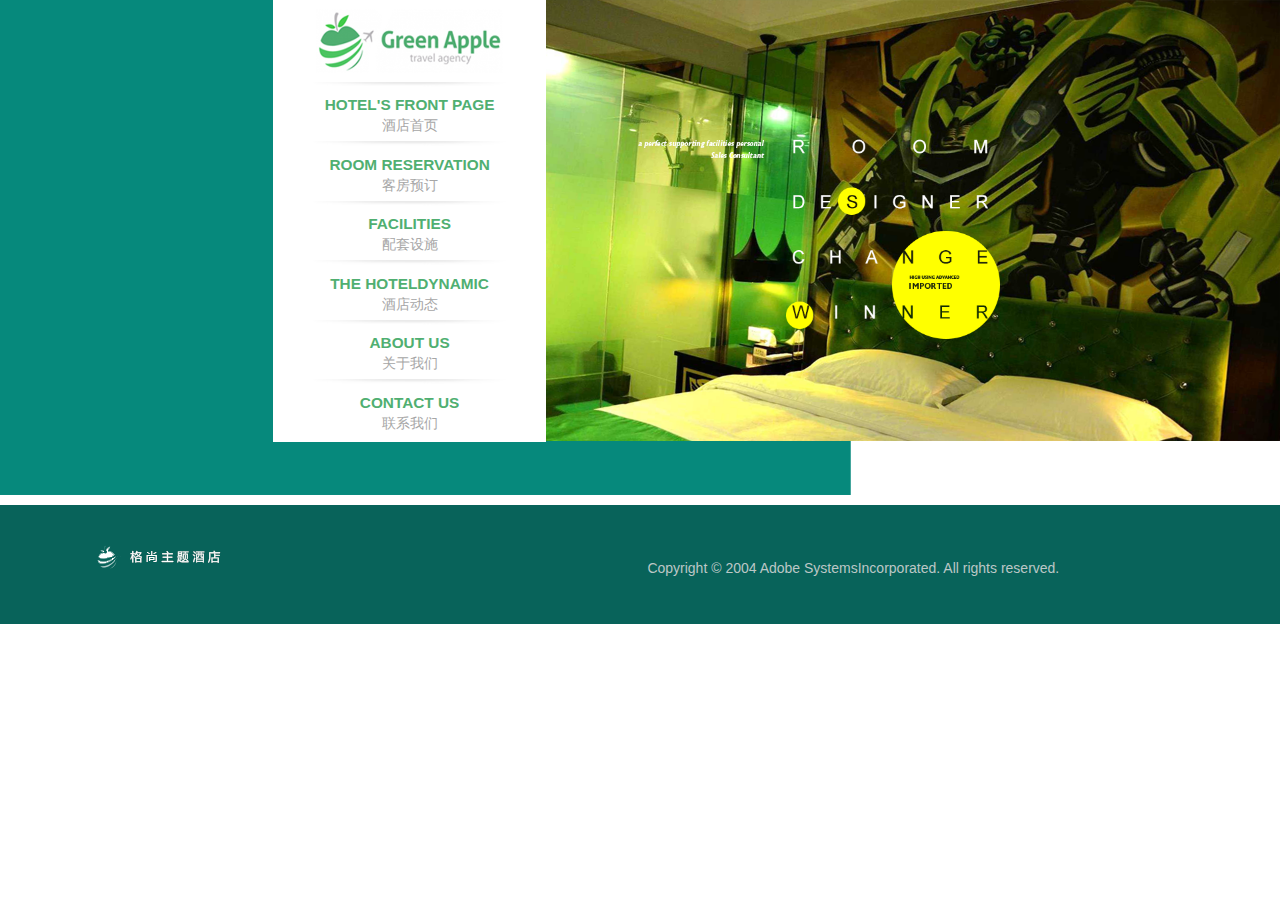
==== index.html @ ffd0a260 "'头部，尾部'" ====
<!DOCTYPE html>
<html>
	<head>
		<meta charset="utf-8" />
		<meta http-equiv="X-UA-Compatible" content="IE=edge">
    	<meta name="viewport" content="width=device-width, initial-scale=1">
		<title></title>
		<script src="js/jquery.js"></script>
		<script src="js/bootstrap.min.js"></script>
		<script src="js/common.js"></script>
		<link rel="stylesheet" href="css/bootstrap.css" />
		<link rel="stylesheet" href="css/common.css" />
	</head>
	<body>
		<header>
			<p class="hidden-xs">
				<img class="img-responsive center-block" src="img/head.png" alt="" />	
				<div class="hidden-xs q-headFont">
					<p>
						<img class="col-sm-6 img-responsive center-block"  src="img/q-head.png" alt="" />
					</p>
					
					<div>
						<p>
							<a class="col-xs-12" href="javascript:;">
								<span>HOTEL'S FRONT PAGE</span>
								酒店首页
							</a>
						</p>
						<p>
							<a class="col-xs-12" href="javascript:;">
								<span>ROOM RESERVATION</span>
								客房预订
							</a>
						</p>
						<p>
							<a class="col-xs-12" href="javascript:;">
								<span>FACILITIES</span>
								配套设施
							</a>
						</p>
						<p>
							<a class="col-xs-12" href="javascript:;">
								<span>THE HOTELDYNAMIC</span>
								酒店动态
							</a>
						</p>
						<p>
							<a class="col-xs-12" href="javascript:;">
								<span>ABOUT US</span>
								关于我们
							</a>
						</p>
						<p>
							<a class="col-xs-12" href="javascript:;">
								<span>CONTACT US</span>
								联系我们
							</a>
						</p>
					</div>
				</div>
			</p>
			<div class="container q-head">
				<div class="row">
					<p class="col-xs-12 visible-xs">
						<img class="col-xs-push-3 col-xs-6 img-responsive center-block" src="img/q-head.png" alt="" />
					</p>
				</div>
			</div>
			<div class="container q-header visible-xs">
				<div class="row">
					<div class="col-xs-push-1 col-xs-10 q-hFont">
						<p>
							<a class="col-xs-6" href="javascript:;">
								<span>hotel's front page</span>
								酒店首页
							</a>
							<a class="col-xs-6" href="javascript:;">
								<span>The hotel dynamic</span>
								酒店动态
							</a>
						</p>
						<p>
							<a class="col-xs-6" href="javascript:;">
								<span>Room reservation</span>
								客房预订
							</a>
							<a class="col-xs-6" href="javascript:;">
								<span>About us</span>
								关于我们
							</a>
						</p>
						<p>
							<a class="col-xs-6" href="javascript:;">
								<span>hotel's front page</span>
								酒店首页
							</a>
							<a class="col-xs-6" href="javascript:;">
								<span>hotel's front page</span>
								酒店首页
							</a>
						</p>
					</div>
				</div>
			</div>
		</header>
		<footer>
			<div class="col-sm-3 q-head">
				<img class="img-responsive center-block" src="img/foot-01.png" alt="" />
			</div>
			<p class="col-xs-10 col-xs-push-1 col-sm-8">
				Copyright © 2004 Adobe SystemsIncorporated.<br class="visible-xs"> All rights reserved.
			</p>
		</footer>
	</body>
</html>
---- css/common.css ----
* {
  padding: 0;
  margin: 0;
  list-style: none;
}

.q-head {
  height: auto;
}

.q-head p {
  margin: 0;
  height: auto;
}

.q-header {
  height: 10.9rem;
  background: url(../img/q-header.png) no-repeat;
  background-size: 100%;
  overflow: hidden;
}

.q-header .q-hFont {
  height: 4.54rem;
  background: url(../img/q-nav.png) no-repeat;
  background-size: 100%;
}

.q-header .q-hFont p {
  height: 1.51rem;
  margin: 0;
  overflow: hidden;
}

.q-header .q-hFont p a {
  display: flex;
  flex-wrap: wrap;
  height: 100%;
  color: #a6a6a6;
  font-weight: 500;
  font-size: 0.13rem;
  align-content: center;
  justify-content: center;
}

.q-header .q-hFont p a span {
  display: block;
  width: 100%;
  color: #50af71;
  text-align: center;
  font-weight: bolder;
  font-size: 0.18rem;
}

footer {
  width: 100%;
  height: 1.3rem;
  background: #08635a;
  overflow: hidden;
  padding-top: .2rem;
}

footer p {
  height: .34rem;
  line-height: .34rem;
  text-align: center;
  color: #bcc7c6;
}

@media screen and (min-width: 768px) {
  footer {
    height: 0.7rem;
    line-height: 0.7rem;
  }
}

.q-headFont {
  position: absolute;
  top: 0;
  left: 1.6rem;
  width: 1.6rem;
  height: 2.59rem;
  background: #fff;
}

.q-headFont > p {
  margin: 0;
  height: .48rem;
  display: flex;
  justify-content: center;
  align-items: center;
}

.q-headFont > p img {
  width: 80%;
  height: .38rem;
}

.q-headFont > div {
  height: 2rem;
  background: url(../img/q-nav.png) no-repeat;
  background-size: 100%;
}

.q-headFont > div p {
  height: .29rem;
  background: url(../img/q-shadow.png) no-repeat;
  background-size: 100%;
  padding-top: .1rem;
}

.q-headFont > div p a {
  display: flex;
  flex-wrap: wrap;
  height: 100%;
  color: #a6a6a6;
  font-weight: 500;
  font-size: 0.08rem;
  align-content: center;
  justify-content: center;
}

.q-headFont > div p a span {
  display: block;
  width: 100%;
  color: #50af71;
  text-align: center;
  font-weight: bolder;
  font-size: 0.09rem;
}
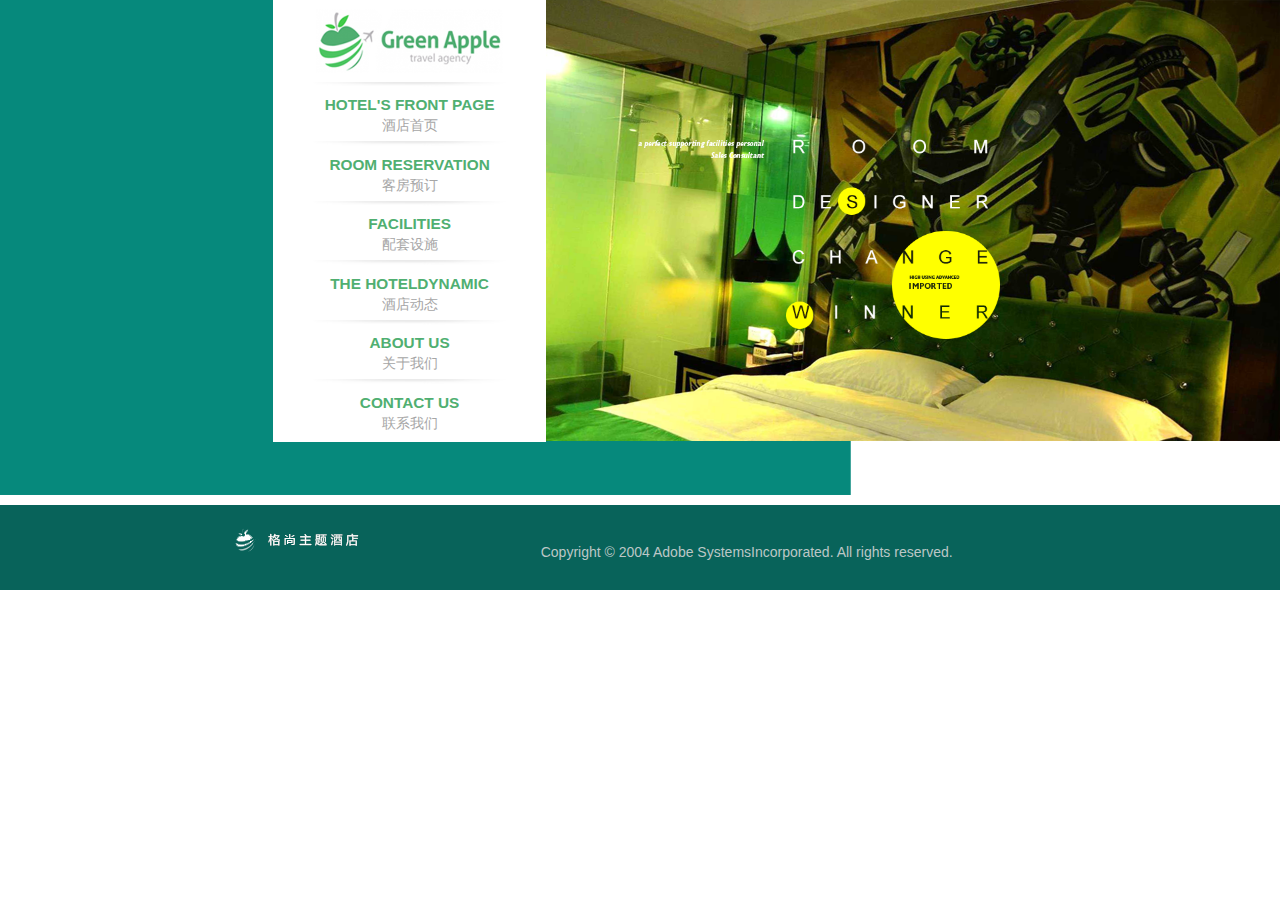
==== commit 06fd958b: "'change'" ====
--- a/index.html
+++ b/index.html
@@ -10,6 +10,7 @@
 		<script src="js/common.js"></script>
 		<link rel="stylesheet" href="css/bootstrap.css" />
 		<link rel="stylesheet" href="css/common.css" />
+		<link rel="stylesheet" href="css/index.css" />
 	</head>
 	<body>
 		<header>
@@ -104,11 +105,12 @@
 				</div>
 			</div>
 		</header>
+		
 		<footer>
-			<div class="col-sm-3 q-head">
-				<img class="img-responsive center-block" src="img/foot-01.png" alt="" />
+			<div class="col-xs-push-4 col-sm-push-2 col-sm-3 q-head">
+				<img class="img-responsive" src="img/foot-01.png" alt="" />
 			</div>
-			<p class="col-xs-10 col-xs-push-1 col-sm-8">
+			<p class="col-xs-12 col-sm-8">
 				Copyright © 2004 Adobe SystemsIncorporated.<br class="visible-xs"> All rights reserved.
 			</p>
 		</footer>
--- a/css/common.css
+++ b/css/common.css
@@ -54,23 +54,22 @@
 
 footer {
   width: 100%;
-  height: 1.3rem;
+  height: auto;
   background: #08635a;
   overflow: hidden;
-  padding-top: .2rem;
+  padding-top: .1rem;
 }
 
 footer p {
-  height: .34rem;
-  line-height: .34rem;
+  height: .5rem;
+  line-height: .36rem;
   text-align: center;
   color: #bcc7c6;
 }
 
 @media screen and (min-width: 768px) {
   footer {
-    height: 0.7rem;
-    line-height: 0.7rem;
+    height: 0.5rem;
   }
 }
 
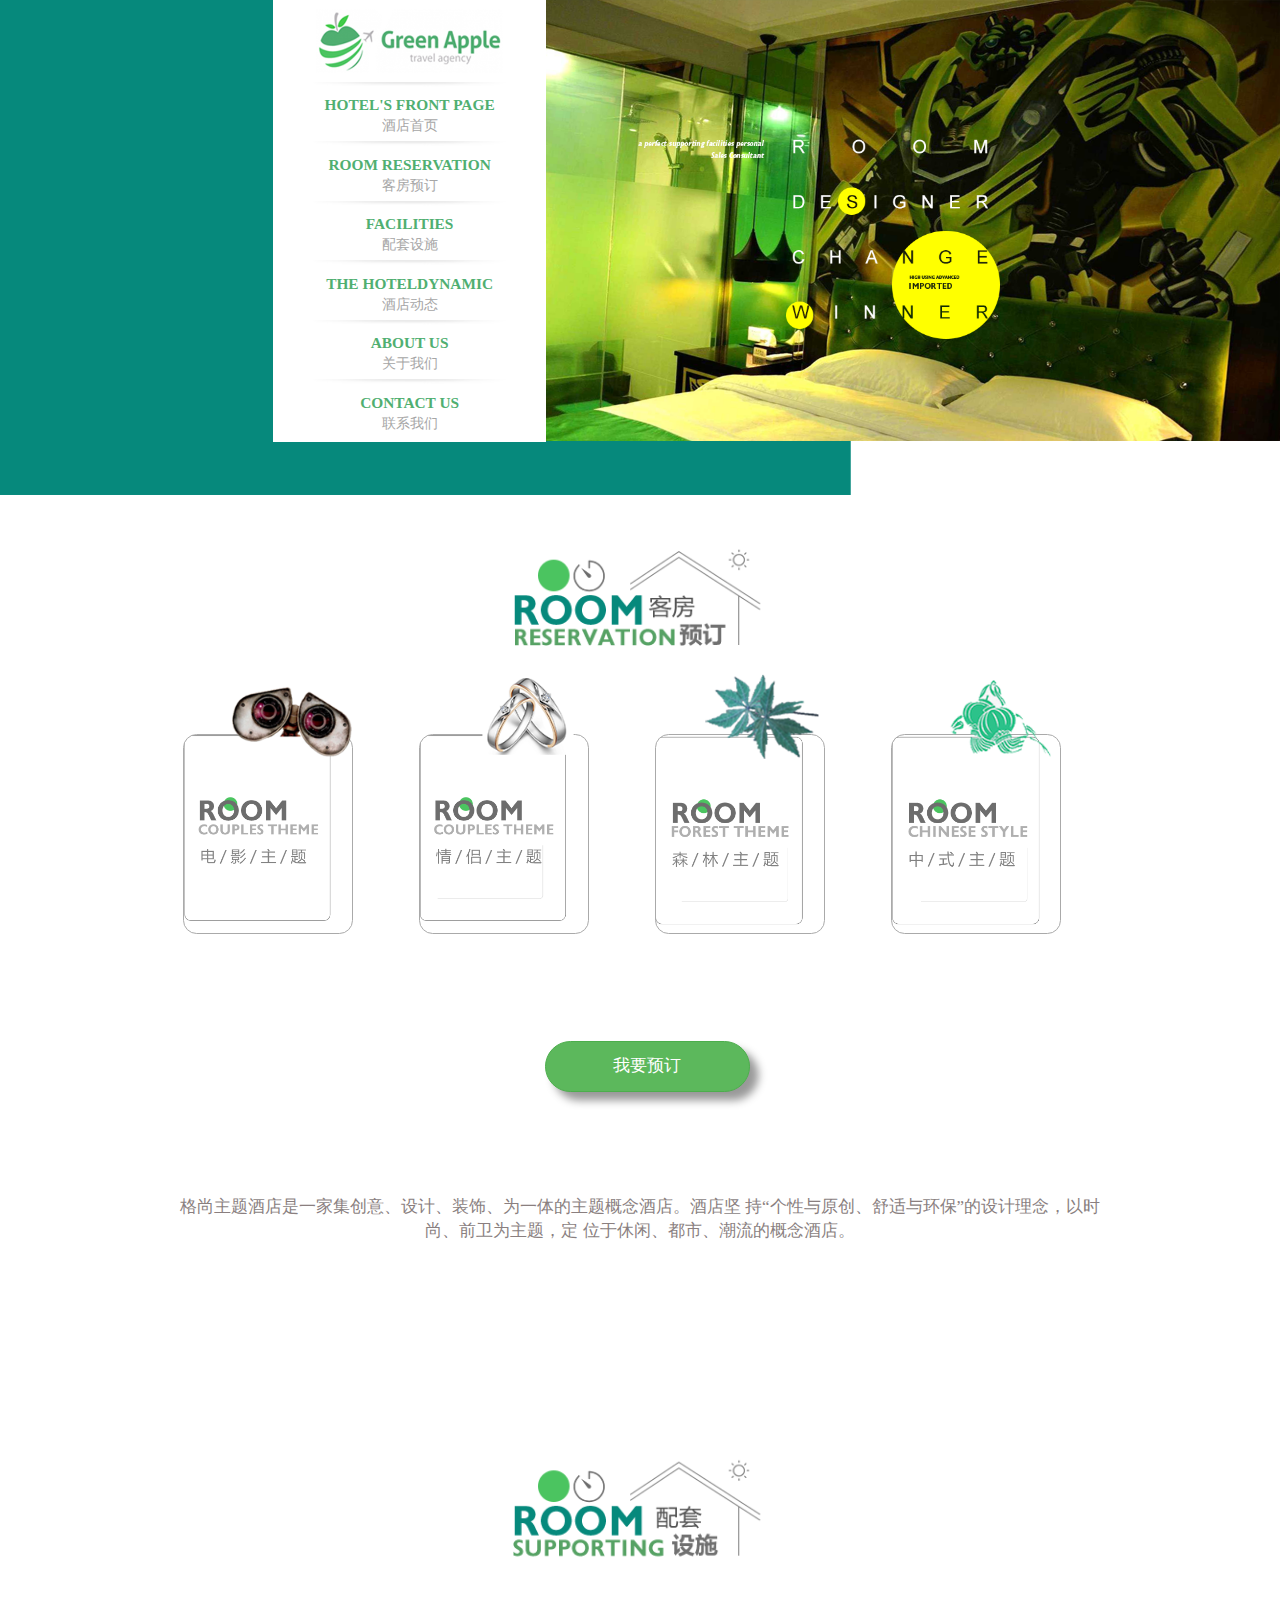
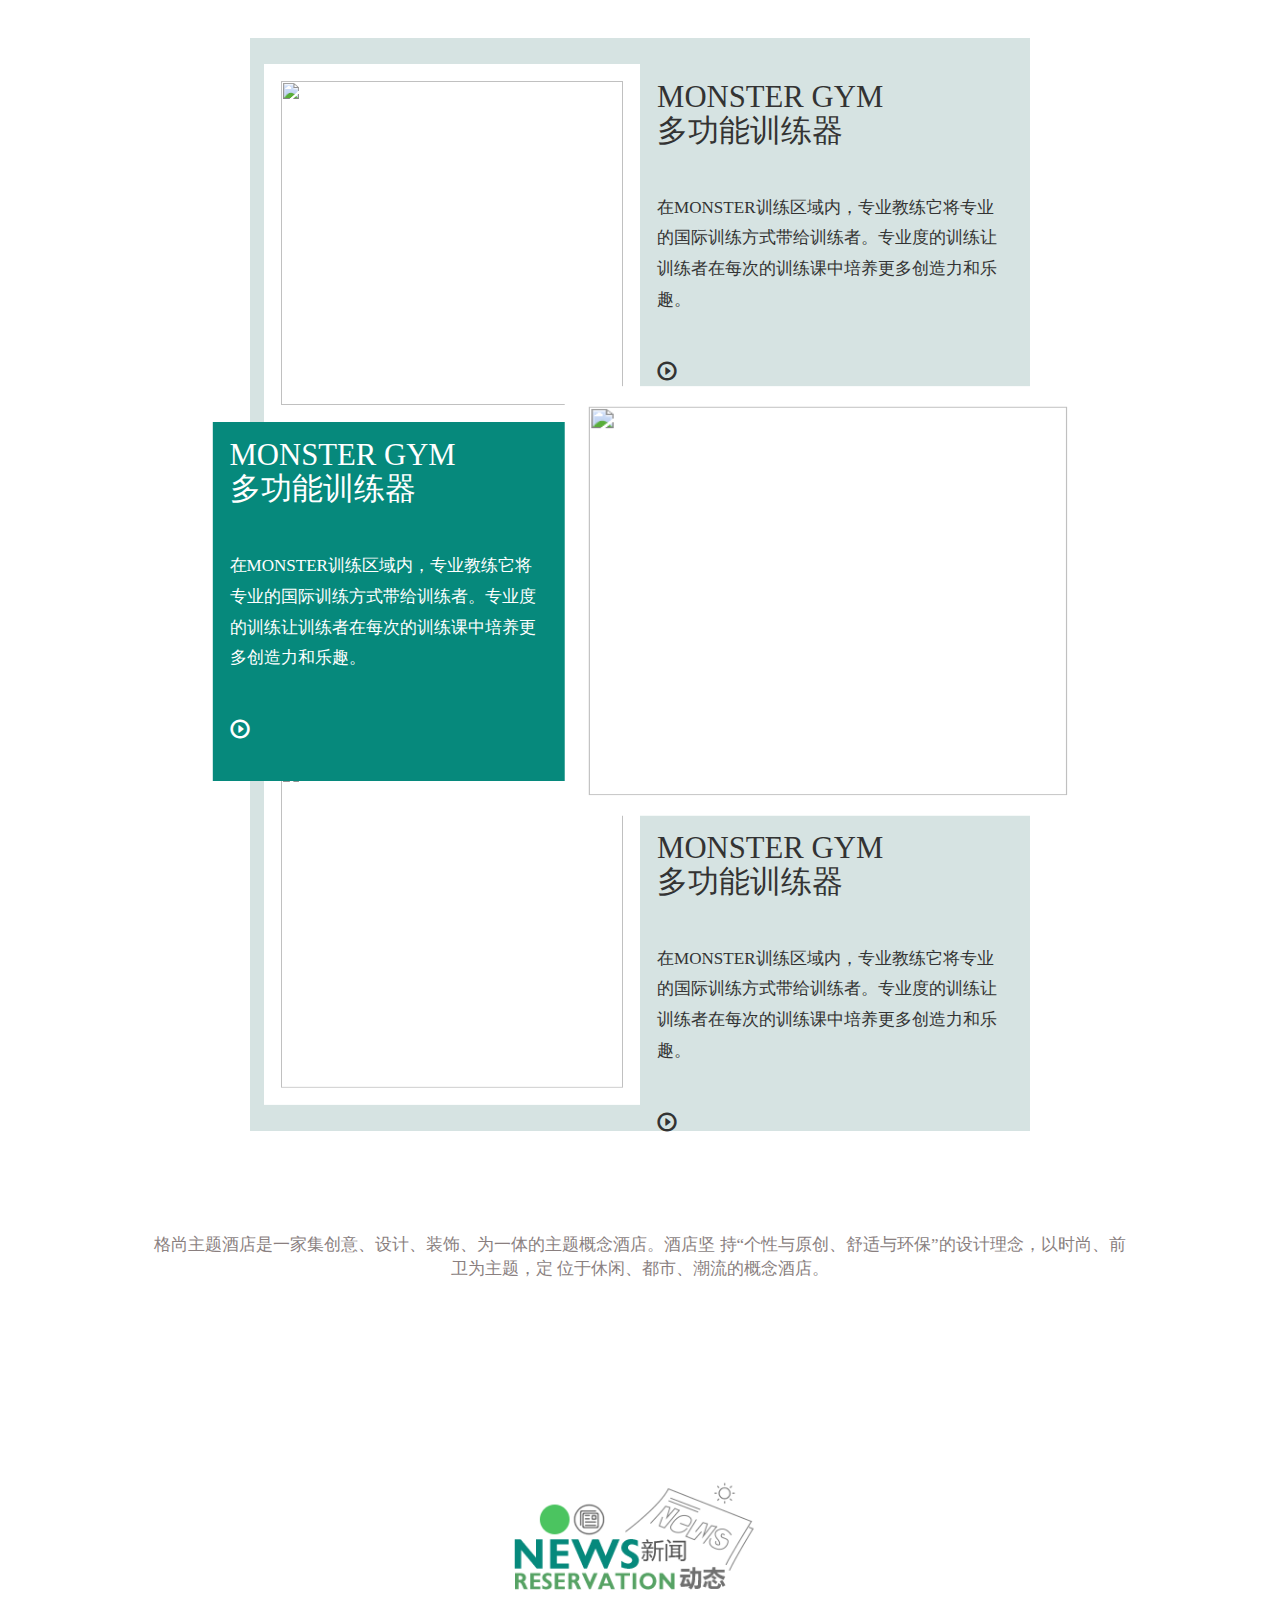
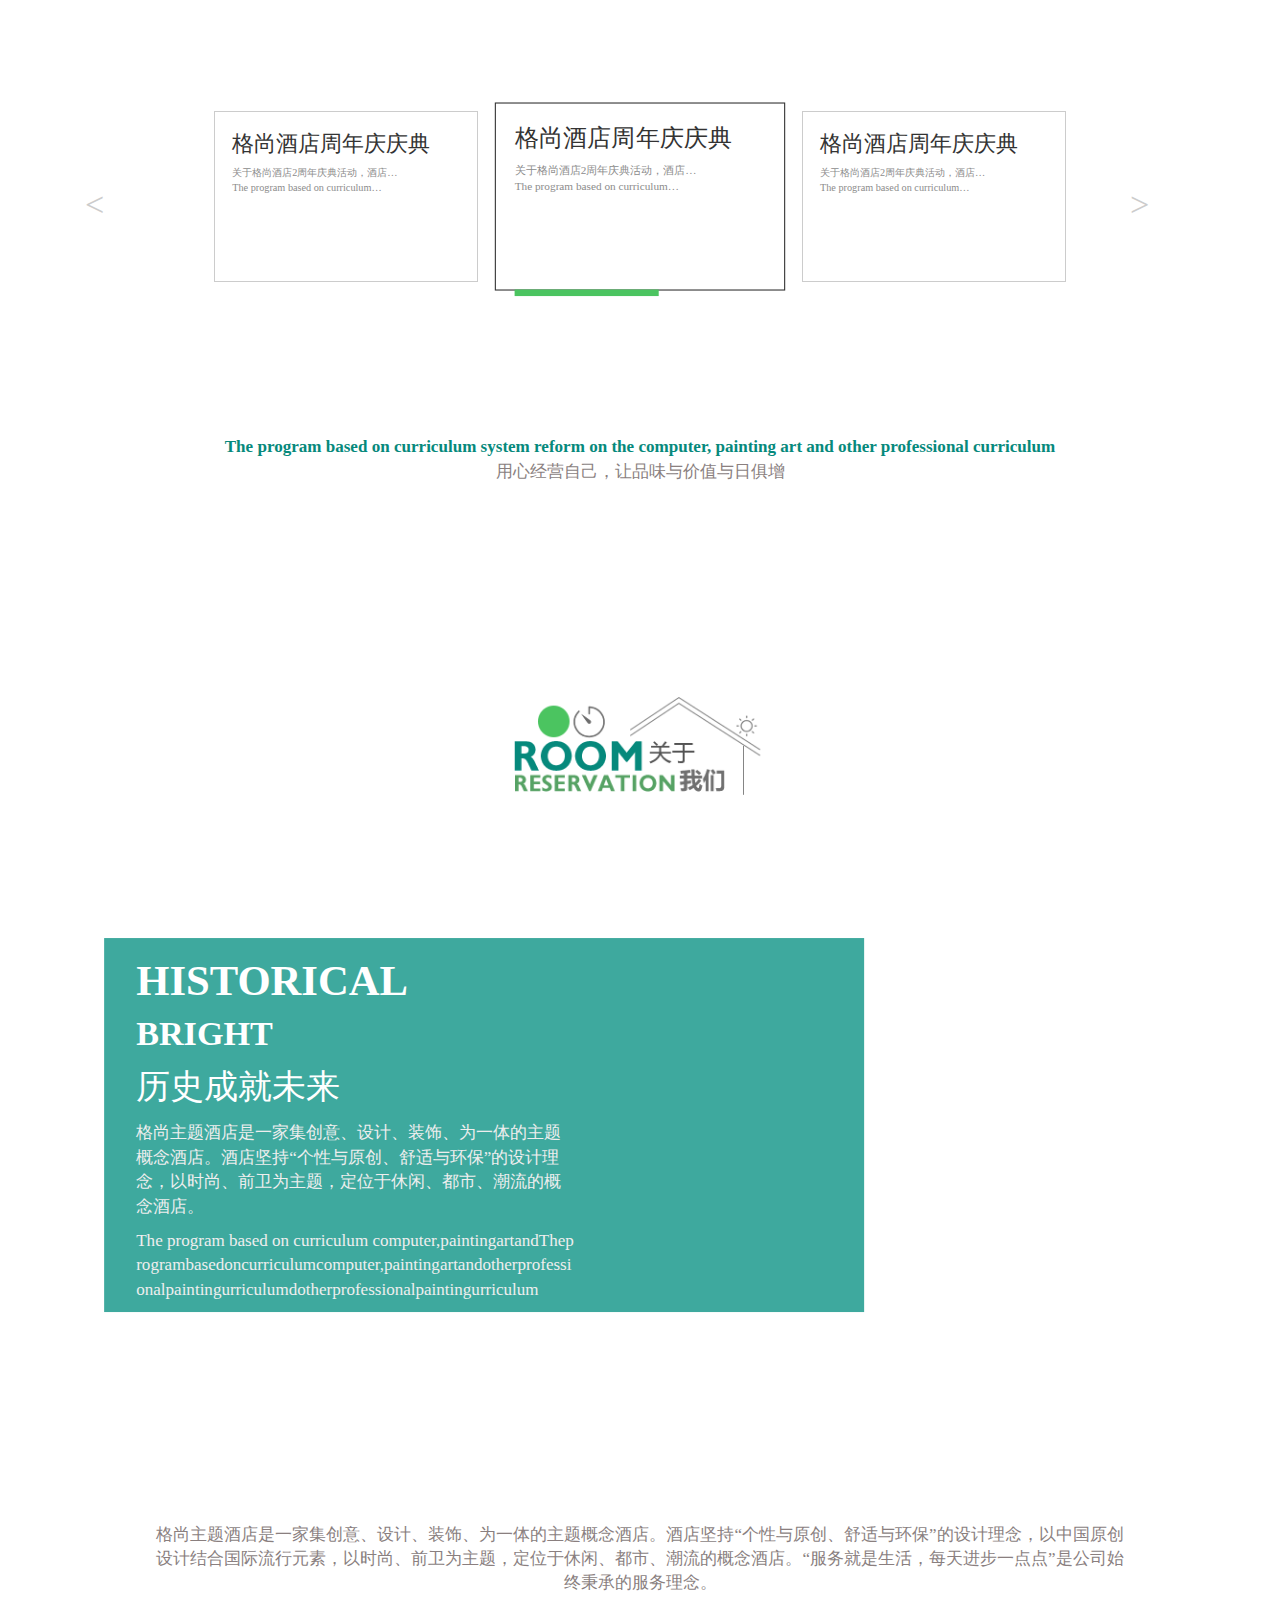
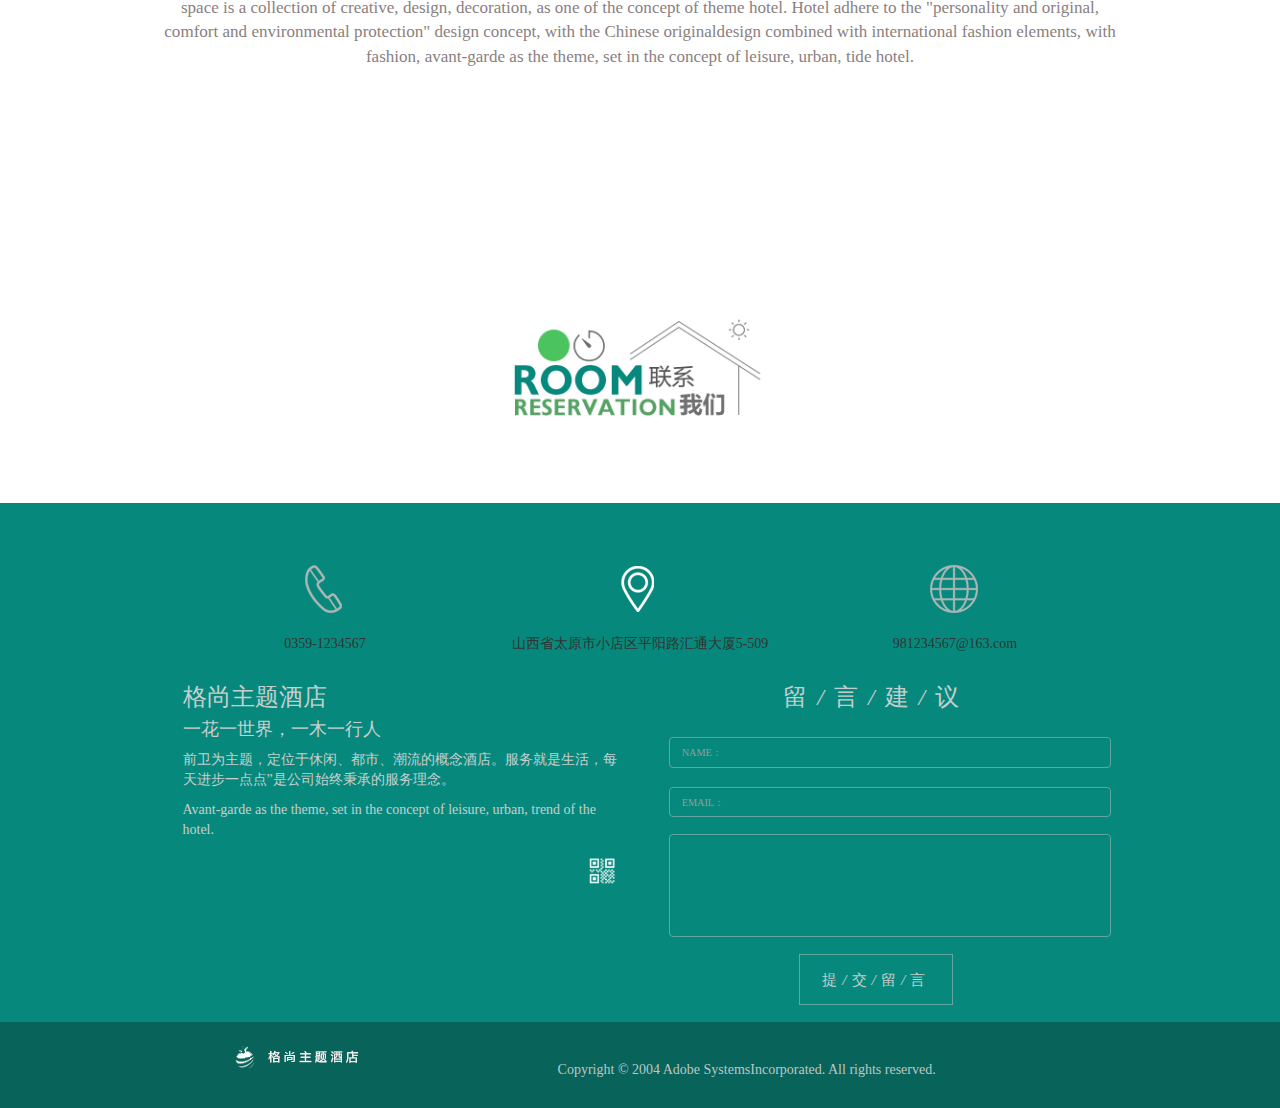
==== commit 19668eea: "'change'" ====
--- a/index.html
+++ b/index.html
@@ -4,10 +4,12 @@
 		<meta charset="utf-8" />
 		<meta http-equiv="X-UA-Compatible" content="IE=edge">
     	<meta name="viewport" content="width=device-width, initial-scale=1">
-		<title></title>
+		<title>格尚酒店</title>
+		<link rel="shortcut icon" href="img/Bhead.png">
 		<script src="js/jquery.js"></script>
 		<script src="js/bootstrap.min.js"></script>
 		<script src="js/common.js"></script>
+		<script src="js/index.js"></script>
 		<link rel="stylesheet" href="css/bootstrap.css" />
 		<link rel="stylesheet" href="css/common.css" />
 		<link rel="stylesheet" href="css/index.css" />
@@ -20,40 +22,39 @@
 					<p>
 						<img class="col-sm-6 img-responsive center-block"  src="img/q-head.png" alt="" />
 					</p>
-					
 					<div>
 						<p>
-							<a class="col-xs-12" href="javascript:;">
+							<a class="col-xs-12" href="index.html">
 								<span>HOTEL'S FRONT PAGE</span>
 								酒店首页
 							</a>
 						</p>
 						<p>
-							<a class="col-xs-12" href="javascript:;">
+							<a class="col-xs-12" href="c-reserve.html">
 								<span>ROOM RESERVATION</span>
 								客房预订
 							</a>
 						</p>
 						<p>
-							<a class="col-xs-12" href="javascript:;">
+							<a class="col-xs-12" href="facility.html">
 								<span>FACILITIES</span>
 								配套设施
 							</a>
 						</p>
 						<p>
-							<a class="col-xs-12" href="javascript:;">
+							<a class="col-xs-12" href="c-active.html">
 								<span>THE HOTELDYNAMIC</span>
 								酒店动态
 							</a>
 						</p>
 						<p>
-							<a class="col-xs-12" href="javascript:;">
+							<a class="col-xs-12" href="about.html">
 								<span>ABOUT US</span>
 								关于我们
 							</a>
 						</p>
 						<p>
-							<a class="col-xs-12" href="javascript:;">
+							<a class="col-xs-12" href="touch.html">
 								<span>CONTACT US</span>
 								联系我们
 							</a>
@@ -72,40 +73,384 @@
 				<div class="row">
 					<div class="col-xs-push-1 col-xs-10 q-hFont">
 						<p>
-							<a class="col-xs-6" href="javascript:;">
+							<a class="col-xs-6" href="index.html">
 								<span>hotel's front page</span>
 								酒店首页
 							</a>
-							<a class="col-xs-6" href="javascript:;">
+							<a class="col-xs-6" href="c-active.html">
 								<span>The hotel dynamic</span>
 								酒店动态
 							</a>
 						</p>
 						<p>
-							<a class="col-xs-6" href="javascript:;">
+							<a class="col-xs-6" href="c-reserve.html">
 								<span>Room reservation</span>
 								客房预订
 							</a>
-							<a class="col-xs-6" href="javascript:;">
+							<a class="col-xs-6" href="about.html">
 								<span>About us</span>
 								关于我们
 							</a>
 						</p>
 						<p>
-							<a class="col-xs-6" href="javascript:;">
-								<span>hotel's front page</span>
-								酒店首页
-							</a>
-							<a class="col-xs-6" href="javascript:;">
-								<span>hotel's front page</span>
-								酒店首页
+							<a class="col-xs-6" href="facility.html">
+								<span>Facilities</span>
+								配套设施
+							</a>
+							<a class="col-xs-6" href="touch.html">
+								<span>Contact us</span>
+								联系我们
 							</a>
 						</p>
 					</div>
 				</div>
 			</div>
 		</header>
-		
+		<!--客房预订-->
+		<section class="container">
+			<div class="row q-reserve">
+				<p class="col-xs-12 q-re-head">
+					<img class="img-responsive center-block" src="img/icon-1.png" alt="" />
+				</p>
+				<div class="q-room col-xs-10 col-xs-push-1">
+					<div class="q-room1">
+						<div class="col-xs-6 col-sm-3">
+							<div class="col-xs-12 q-box">
+								<img class="q-room-s1" src="img/q-sroom1.png" alt="" />
+								<div class="q-money">
+									<p>双床房<span>388</span>元&nbsp;&nbsp;&nbsp;余 <span>12</span></p>
+									<p>大床房<span>488</span>元&nbsp;&nbsp;&nbsp;余 <span>12</span></p>
+									<p>商务房<span>588</span>元&nbsp;&nbsp;&nbsp;余 <span>12</span></p>
+								</div>
+							</div>
+						</div>
+						<div class="col-xs-6 col-sm-3">
+							<div class="col-xs-12 q-box">
+								<img class="q-room-s1" src="img/q-sroom2.png" alt="" />
+								<div class="q-money">
+									<p>双床房<span>388</span>元&nbsp;&nbsp;&nbsp;余 <span>12</span></p>
+									<p>大床房<span>488</span>元&nbsp;&nbsp;&nbsp;余 <span>12</span></p>
+									<p>商务房<span>588</span>元&nbsp;&nbsp;&nbsp;余 <span>12</span></p>
+								</div>
+							</div>
+						</div>
+						<div class="col-xs-6 col-sm-3">
+							<div class="col-xs-12 q-box">
+								<img class="q-room-s1" src="img/q-sroom3.png" alt="" />
+								<div class="q-money">
+									<p>双床房<span>388</span>元&nbsp;&nbsp;&nbsp;余 <span>12</span></p>
+									<p>大床房<span>488</span>元&nbsp;&nbsp;&nbsp;余 <span>12</span></p>
+									<p>商务房<span>588</span>元&nbsp;&nbsp;&nbsp;余 <span>12</span></p>
+								</div>
+							</div>
+						</div>
+						<div class="col-xs-6 col-sm-3">
+							<div class="col-xs-12 q-box">
+								<img class="q-room-s1" src="img/q-sroom4.png" alt="" />
+								<div class="q-money">
+									<p>双床房<span>388</span>元&nbsp;&nbsp;&nbsp;余 <span>2</span></p>
+									<p>大床房<span>488</span>元&nbsp;&nbsp;&nbsp;余 <span>1</span></p>
+									<p>商务房<span>588</span>元&nbsp;&nbsp;&nbsp;余 <span>2</span></p>
+								</div>
+							</div>
+						</div>
+					</div>
+				</div>
+				<div class="q-rebtn col-xs-12">
+					<button class="btn btn-success col-xs-4 col-xs-push-4 col-sm-4 col-sm-push-5">我要预订</button>
+					<p  class="col-xs-10 q-shishang col-xs-push-1">格尚主题酒店是一家集创意、设计、装饰、为一体的主题概念酒店。酒店坚
+持“个性与原创、舒适与环保”的设计理念，以时尚、前卫为主题，定 位于休闲、都市、潮流的概念酒店。
+					</p>
+				</div>
+			</div>
+		</section>
+		<!--配套设施-->
+		<section class="container">
+			<div class="row q-facility q-reserve">
+				<p class="col-xs-12 q-re-head">
+					<img class="img-responsive center-block" src="img/icon-2.png" alt="" />
+				</p>
+				<div class="col-xs-10 col-xs-push-1 q-f-box col-sm-8 col-sm-push-2">
+					<div class="q-f-sbox">
+						<div class="q-f-ssbox col-xs-6">
+							<img class="img-responsive" src="img/q-f-1.png" alt="" />
+						</div>
+						<div class="q-f-ssbox col-xs-6">
+							<h3>MONSTER GYM</h3>
+							<h3>多功能训练器</h3>
+							<h4>在MONSTER训练区域内，专业教练它将专业的国际训练方式带给训练者。专业度的训练让训练者在每次的训练课中培养更多创造力和乐趣。</h4>
+							<span class="glyphicon glyphicon-play-circle" aria-hidden="true"></span>
+						</div>
+					</div>
+					<div class="q-f-sbox">
+						<div class="q-f-ssbox col-xs-6">
+							<h3>MONSTER GYM</h3>
+							<h3>多功能训练器</h3>
+							<h4>在MONSTER训练区域内，专业教练它将专业的国际训练方式带给训练者。专业度的训练让训练者在每次的训练课中培养更多创造力和乐趣。</h4>
+							<span class="glyphicon glyphicon-play-circle" aria-hidden="true"></span>
+						</div>
+						<div class="q-f-ssbox col-xs-6">
+							<img class="img-responsive" src="img/q-f-2.png" alt="" />
+						</div>
+					</div>
+					<div class="q-f-sbox">
+						<div class="q-f-ssbox col-xs-6">
+							<img class="img-responsive" src="img/q-f-3.png" alt="" />
+						</div>
+						<div class="q-f-ssbox col-xs-6">
+							<h3>MONSTER GYM</h3>
+							<h3>多功能训练器</h3>
+							<h4>在MONSTER训练区域内，专业教练它将专业的国际训练方式带给训练者。专业度的训练让训练者在每次的训练课中培养更多创造力和乐趣。</h4>
+							<span class="glyphicon glyphicon-play-circle" aria-hidden="true"></span>
+						</div>
+					</div>
+				</div>
+				<p  class="col-xs-10 q-shishang col-xs-push-1">格尚主题酒店是一家集创意、设计、装饰、为一体的主题概念酒店。酒店坚
+持“个性与原创、舒适与环保”的设计理念，以时尚、前卫为主题，定 位于休闲、都市、潮流的概念酒店。
+				</p>
+			</div>
+		</section>
+		<!--新闻动态-->
+		<section class="container">
+			<div class="row q-active q-reserve">
+				<p class="col-xs-12 q-re-head">
+					<img class="img-responsive center-block" src="img/icon-3.png" alt="" />
+				</p>
+				<div class="q-ban col-xs-10 col-xs-push-1 visible-xs">
+					<div class="q-left col-xs-1">&lt;</div>
+					<div class="q-ban1 col-xs-10">
+						<div class="q-img" id="q-active-r">
+							<img src="img/q-ban1-s.png" alt="" />
+							<!--<div class="q-font">
+								<h3>格尚酒店周年庆庆典</h3>
+								<p>关于格尚酒店2周年庆典活动，酒店特此举……</p>
+								<p>The program based on curriculum system……</p>
+							</div>-->
+							<div class="q-green"></div>
+						</div>
+						<div class="q-img">
+							<img src="img/q-ban1-s.png" alt="" />
+							<!--<div class="q-font">
+								<h3>格尚酒店周年庆庆典</h3>
+								<p>关于格尚酒店2周年庆典活动，酒店特此举……</p>
+								<p>The program based on curriculum system……</p>
+							</div>-->
+							<div class="q-green"></div>
+						</div>
+						<div class="q-img">
+							<img src="img/q-ban1-s.png" alt="" />
+							<!--<div class="q-font">
+								<h3>格尚酒店周年庆庆典</h3>
+								<p>关于格尚酒店2周年庆典活动，酒店特此举……</p>
+								<p>The program based on curriculum system……</p>
+							</div>-->
+							<div class="q-green"></div>
+						</div>
+						<div class="q-img">
+							<img src="img/q-ban1-s.png" alt="" />
+							<!--<div class="q-font">
+								<h3>格尚酒店周年庆庆典</h3>
+								<p>关于格尚酒店2周年庆典活动，酒店特此举……</p>
+								<p>The program based on curriculum system……</p>
+							</div>-->
+							<div class="q-green"></div>
+						</div>
+						<div class="q-img">
+							<img src="img/q-ban1-s.png" alt="" />
+							<!--<div class="q-font">
+								<h3>格尚酒店周年庆庆典</h3>
+								<p>关于格尚酒店2周年庆典活动，酒店特此举……</p>
+								<p>The program based on curriculum system……</p>
+							</div>-->
+							<div class="q-green"></div>
+						</div>
+						<div class="q-img">
+							<img src="img/q-ban1-s.png" alt="" />
+							<!--<div class="q-font">
+								<h3>格尚酒店周年庆庆典</h3>
+								<p>关于格尚酒店2周年庆典活动，酒店特此举……</p>
+								<p>The program based on curriculum system……</p>
+							</div>-->
+							<div class="q-green"></div>
+						</div>
+					</div>
+					<div class="q-right col-xs-1">&gt;</div>
+				</div>
+				<div class="q-ban-b hidden-xs col-sm-12">
+					<div class="q-bleft col-sm-1">&lt;</div>
+					<div class="q-b-box col-sm-10">
+						<div class="col-sm-4">
+							<div class="q-img-b">
+								<img src="img/q-ban1-s.png" alt="" />
+								<div class="q-font">
+									<h3>格尚酒店周年庆庆典</h3>
+									<p>关于格尚酒店2周年庆典活动，酒店…</p>
+									<p>The program based on curriculum…</p>
+								</div>
+								<div class="q-green"></div>
+							</div>
+						</div>
+						<div class="col-sm-4">
+							<div class="q-img-b" id="q-img-b-active">
+								<img src="img/q-ban1-s.png" alt="" />
+								<div class="q-font">
+									<h3>格尚酒店周年庆庆典</h3>
+									<p>关于格尚酒店2周年庆典活动，酒店…</p>
+									<p>The program based on curriculum…</p>
+								</div>
+								<div class="q-green"></div>
+							</div>
+						</div>
+						<div class="col-sm-4">
+							<div class="q-img-b">
+								<img src="img/q-ban1-s.png" alt="" />
+								<div class="q-font">
+									<h3>格尚酒店周年庆庆典</h3>
+									<p>关于格尚酒店2周年庆典活动，酒店…</p>
+									<p>The program based on curriculum…</p>
+								</div>
+								<div class="q-green"></div>
+							</div>
+						</div>
+					</div>
+					<div class="q-bright col-sm-1">&gt;</div>
+				</div>
+				<p  class="col-xs-10 q-shishang col-xs-push-1">
+					<span>The program based on curriculum system reform on the computer, painting  art and other professional curriculum</span><br>
+					用心经营自己，让品味与价值与日俱增
+				</p>
+			</div>
+		</section>
+		<!--关于我们-->
+		<section class="container">
+			<div class="row q-about q-reserve">
+				<p class="col-xs-12 q-re-head">
+					<img class="img-responsive center-block" src="img/icon-4.png" alt="" />
+				</p>
+				<div class="q-about-top col-xs-12 visible-xs">
+					<img class="col-xs-6" src="img/q-about1.png" alt="" />
+					<img class="col-xs-6" src="img/q-about2.png" alt="" />
+					<h3>HISTORICAL</h3>
+					<h4>BRIGHT</h4>
+					<p class="q-one">历史成就未来</p>
+					<p>格尚主题酒店是一家集创意、设计、装饰、为一体的主题概念酒店。酒店坚持“个性与原创、舒适与环保”的设计理念，以时尚、前卫为主题，定位于休闲、都市、潮流的概念酒店。
+					</p>
+					<p class="last q-p">
+						The program based on curriculum computer,paintingartandTheprogrambasedoncurriculumcomputer,paintingartandotherprofessionalpaintingurriculumdotherprofessionalpaintingurriculum
+					</p>
+					<button class="btn">点击查看</button>
+					<img class="col-xs-12" src="img/q-about3.png" alt="" />
+					<p  class="col-xs-10 q-shishang col-xs-push-1">格尚主题酒店是一家集创意、设计、装饰、为一体的主题概念酒店。酒店坚
+持“个性与原创、舒适与环保”的设计理念，以时尚、前卫为主题，定 位于休闲、都市、潮流的概念酒店。
+					</p>
+				</div>
+				<!--大屏-->
+				<div class="q-about-topn hidden-xs col-sm-12">
+					<div class="q-about-font col-sm-8">
+						<h3>HISTORICAL</h3>
+						<h4>BRIGHT</h4>
+						<p class="q-one">历史成就未来</p>
+						<p class="q-p">格尚主题酒店是一家集创意、设计、装饰、为一体的主题概念酒店。酒店坚持“个性与原创、舒适与环保”的设计理念，以时尚、前卫为主题，定位于休闲、都市、潮流的概念酒店。
+						</p>
+						<p class="last q-p">
+							The program based on curriculum computer,paintingartandTheprogrambasedoncurriculumcomputer,paintingartandotherprofessionalpaintingurriculumdotherprofessionalpaintingurriculum
+						</p>
+					</div>
+					<img class="col-sm-4 q-one-img" src="img/q-about-b-1.png" alt="" />
+					<img class="col-sm-3 q-one-img-1" src="img/q-about-b-2.png" alt="" />
+				</div>
+				<p  class="col-xs-10 q-shishang col-xs-push-1">格尚主题酒店是一家集创意、设计、装饰、为一体的主题概念酒店。酒店坚持“个性与原创、舒适与环保”的设计理念，以中国原创设计结合国际流行元素，以时尚、前卫为主题，定位于休闲、都市、潮流的概念酒店。“服务就是生活，每天进步一点点”是公司始终秉承的服务理念。<br>
+					 space is a collection of creative, design, decoration, as one of the concept of theme hotel. Hotel adhere to the "personality and original, comfort and environmental protection" design concept, with the Chinese originaldesign combined with international fashion elements, with fashion, avant-garde as the theme, set in the concept of leisure, urban, tide hotel.
+				</p>
+				
+			</div>
+		</section>
+		<!--联系我们-->
+		<section class="container">
+			<div class="row q-contant q-reserve">
+				<p class="col-xs-12 q-re-head">
+					<img class="img-responsive center-block" src="img/icon-5.png" alt="" />
+				</p>
+				<div class="q-c-box visible-xs">
+					<div class="q-c-boxs">
+						<span>
+							<img src="img/q-ditu.png" alt="" />
+						</span>
+						<p>山西省太原市小店区平阳路汇通大厦5-509</p>
+						<p class="col-xs-8 col-xs-push-2">Taiyuan city, Shanxi Province huitong knick-knacks 
+pingyang road building, 5-509</p>
+					</div>
+					<div class="q-c-boxs">
+						<span class="col-xs-12">
+							<img src="img/q-phone.png" alt="" />
+						</span>
+						<p class="col-xs-6">TEL  010-1234567</p>
+						<p class="col-xs-6">400-1234-567</p>
+					</div>
+					<div class="q-c-boxs">
+						<span class="col-xs-12">
+							<img src="img/q-diqiu2.png" alt="" />
+						</span>
+						<p  class="col-xs-6">981234567@163.com</p>
+						<p class="col-xs-6">981234567@163.com</p>
+					</div>
+					<div class="q-erWei">
+						<h3>格尚主题酒店</h3>
+						<h4>一花一世界，一木一行人</h4>
+						<p>前卫为主题，定位于休闲、都市、潮流的概念酒店。服务就是生活，每天进步一点点”是公司始终秉承的服务理念。</p>
+						<p>Avant-garde as the theme, set in the concept of leisure, urban, trend of the hotel.</p>
+						<img src="img/erWeima.png" alt="" />
+					</div>
+					<div class="q-input">
+						<h3>留<i>/</i>言<i>/</i>建<i>/</i>议</h3>
+						<input class="form-control" type="text" placeholder="NAME：" />
+						<input class="form-control" type="text" placeholder="EMAIL：" />
+						<textarea class="form-control" name="q-input"></textarea>
+						<button>提<i>/</i>交<i>/</i>留<i>/</i>言</button>
+					</div>
+				</div>
+			</div>
+		</section>
+		<div class="q-cB-box">
+			<div class="container">
+				<div class="row">
+					<div class="col-sm-10 col-sm-push-1 hidden-xs">
+						<div class="q-cBboxs col-sm-4">
+							<span>
+								<img src="img/foot-1.png" alt="" />
+							</span>
+							<p>0359-1234567</p>
+						</div>
+						<div class="q-cBboxs col-sm-4">
+							<span class="col-xs-12">
+								<img src="img/foot-2.png" alt="" />
+							</span>
+							<p>山西省太原市小店区平阳路汇通大厦5-509</p>
+						</div>
+						<div class="q-cBboxs col-sm-4">
+							<span class="col-xs-12">
+								<img src="img/foot-3.png" alt="" />
+							</span>
+							<p>981234567@163.com</p>
+						</div>
+						<div class="q-erWei col-sm-6">
+							<h3>格尚主题酒店</h3>
+							<h4>一花一世界，一木一行人</h4>
+							<p>前卫为主题，定位于休闲、都市、潮流的概念酒店。服务就是生活，每天进步一点点”是公司始终秉承的服务理念。</p>
+							<p>Avant-garde as the theme, set in the concept of leisure, urban, trend of the hotel.</p>
+							<img src="img/erWeima.png" alt="" />
+						</div>
+						<div class="q-input col-sm-6">
+							<h3>留<i>/</i>言<i>/</i>建<i>/</i>议</h3>
+							<input class="form-control col-sm-5" type="text" placeholder="NAME：" />
+							<input class="form-control col-sm-5" type="text" placeholder="EMAIL：" />
+							<textarea class="form-control col-sm-11" name="q-input"></textarea>
+							<button>提<i>/</i>交<i>/</i>留<i>/</i>言</button>
+						</div>
+					</div>
+				</div>
+			</div>		
+		</div>
 		<footer>
 			<div class="col-xs-push-4 col-sm-push-2 col-sm-3 q-head">
 				<img class="img-responsive" src="img/foot-01.png" alt="" />
--- a/css/common.css
+++ b/css/common.css
@@ -23,7 +23,7 @@
 .q-header .q-hFont {
   height: 4.54rem;
   background: url(../img/q-nav.png) no-repeat;
-  background-size: 100%;
+  background-size: 100% 100%;
 }
 
 .q-header .q-hFont p {
@@ -38,7 +38,7 @@
   height: 100%;
   color: #a6a6a6;
   font-weight: 500;
-  font-size: 0.13rem;
+  font-size: 0.34rem;
   align-content: center;
   justify-content: center;
 }
@@ -49,7 +49,7 @@
   color: #50af71;
   text-align: center;
   font-weight: bolder;
-  font-size: 0.18rem;
+  font-size: 0.2rem;
 }
 
 footer {
--- a/css/index.css
+++ b/css/index.css
@@ -0,0 +1,762 @@
+@charset "UTF-8";
+* {
+  font-family: "微软雅黑";
+}
+
+.q-reserve {
+  background: #fff;
+}
+
+.q-reserve .q-re-head img {
+  width: 300px;
+  margin-bottom: .2rem;
+}
+
+.q-reserve .q-rebtn button {
+  width: 2.58rem;
+  height: .7rem;
+  border-radius: .5rem;
+  font-size: .3rem;
+  box-shadow: .1rem .1rem .1rem #999;
+  transition: all .5s;
+  outline: none;
+}
+
+p.q-shishang {
+  text-align: center;
+  margin-top: .2rem;
+  color: #8a7f7f;
+  padding: .4rem 0;
+  height: 1.6rem;
+  background: url(../img/q-yuding-shadow.png) no-repeat center;
+}
+
+p.q-shishang span {
+  color: #06897c;
+  font-weight: bold;
+}
+
+.q-room1 {
+  margin-bottom: 1.8rem;
+}
+
+.q-room1 > div {
+  position: relative;
+}
+
+.q-room1 > div:hover .q-money {
+  opacity: 1;
+}
+
+.q-room1 > div .q-room-s1 {
+  width: 1.5rem  !important;
+  position: absolute;
+  top: -0.8rem;
+  right: 0;
+  z-index: 999;
+  right: 0;
+  width: 2.18rem;
+}
+
+.q-room1 > div:nth-child(2) .q-box {
+  background: url(../img/q-room2.png) 0 -0.12rem;
+  background-size: 100%;
+}
+
+.q-room1 > div:nth-child(3) .q-box {
+  background: url(../img/q-room3.png) 0 -0.1rem;
+  background-size: 100%;
+}
+
+.q-room1 > div:nth-child(4) .q-box {
+  background: url(../img/q-room4.png) 0 -0.1rem;
+  background-size: 100%;
+}
+
+.q-room1 .q-box {
+  width: 2.4rem;
+  height: 2.85rem;
+  border-radius: .08rem;
+  border: 1px solid #aaa;
+  background: url(../img/q-room1.png) 0 -0.12rem;
+  background-size: 100%;
+  position: relative;
+}
+
+.q-money {
+  position: absolute;
+  opacity: 0;
+  transition: opacity .3s;
+  text-align: center;
+  bottom: 0;
+  left: 0;
+  border-radius: .07rem !important;
+  background: #4bc460;
+  color: #e3f4e5;
+  font-size: .13rem;
+  cursor: pointer;
+}
+
+.q-money p:nth-child(1) {
+  margin-top: .4rem;
+}
+
+.q-money span {
+  font-size: .18rem !important;
+}
+
+@media screen and (max-width: 768px) {
+  .q-reserve .q-re-head img {
+    width: 3.14rem;
+  }
+  .q-room1 > div {
+    margin-bottom: 1rem;
+  }
+  .q-room1 > div > div {
+    margin: auto;
+  }
+  .q-money {
+    width: 100%;
+    height: 100%;
+  }
+  .q-money p {
+    font-size: 6px;
+  }
+  .q-money p span {
+    font-size: 13px !important;
+  }
+}
+
+@media screen and (min-width: 768px) {
+  .q-room1 > div {
+    position: relative;
+  }
+  .q-room1 > div .q-room-s1 {
+    width: .7rem !important;
+    position: absolute;
+    top: -0.4rem;
+    right: 0;
+    width: 1rem;
+    z-index: 999;
+  }
+  .q-money {
+    width: 100%;
+    height: 100%;
+    position: absolute;
+    left: 0;
+    top: 0;
+    font-size: .05rem;
+    border-radius: 8px !important;
+  }
+  .q-money span {
+    font-size: .1rem !important;
+  }
+  .q-rebtn button {
+    width: 1.2rem !important;
+    height: .3rem !important;
+    font-size: .1rem !important;
+    box-shadow: .05rem .05rem .05rem #999 !important;
+  }
+  .q-box {
+    width: 170px !important;
+    height: 200px !important;
+    border-radius: 10px;
+  }
+  p.q-shishang {
+    font-size: .1rem !important;
+  }
+}
+
+.q-facility .q-f-box {
+  height: 12rem;
+  padding: .3rem .2rem;
+  background: #d6e3e2;
+}
+
+.q-facility .q-f-box .q-f-sbox {
+  width: 100%;
+  height: 3.82rem;
+  cursor: pointer;
+}
+
+.q-facility .q-f-box .q-f-sbox .q-f-ssbox {
+  padding: .1rem;
+  height: 100%;
+}
+
+.q-facility .q-f-box .q-f-sbox .q-f-ssbox img {
+  height: 100%;
+  width: 100%;
+}
+
+.q-facility .q-f-box .q-f-sbox .q-f-ssbox h3 {
+  margin: 0;
+  font-size: .3rem;
+}
+
+.q-facility .q-f-box .q-f-sbox .q-f-ssbox h4 {
+  font-size: .18rem;
+  line-height: .3rem;
+  padding-top: .5rem;
+}
+
+.q-facility .q-f-box .q-f-sbox .q-f-ssbox span {
+  font-size: .18rem;
+  cursor: pointer;
+}
+
+.q-facility .q-f-box .q-f-sbox:nth-child(1) .q-f-ssbox:nth-child(1) {
+  background: #fff;
+}
+
+.q-facility .q-f-box .q-f-sbox:nth-child(2) .q-f-ssbox:nth-child(2) {
+  background: #fff;
+  transform: scale(1.3);
+  z-index: 999;
+  position: relative;
+}
+
+.q-facility .q-f-box .q-f-sbox:nth-child(2) .q-f-ssbox:nth-child(1) {
+  background: #06897c;
+  transform: translateX(-0.3rem);
+  color: #fff;
+  position: relative;
+  z-index: 2;
+}
+
+.q-facility .q-f-box .q-f-sbox:nth-child(3) .q-f-ssbox:nth-child(1) {
+  background: #fff;
+  transform: translateY(-0.1rem) scale(1.1);
+  position: relative;
+  z-index: 1;
+}
+
+.q-facility .q-f-box .q-f-sbox:nth-child(3) .q-f-ssbox:nth-child(2) {
+  padding-left: .3rem;
+}
+
+.q-facility .q-f-box .q-f-sbox:nth-child(3) .q-f-ssbox:nth-child(2) h3:first-child {
+  margin-top: .6rem;
+}
+
+@media screen and (min-width: 768px) {
+  .q-facility .q-f-box {
+    height: 6.4rem;
+    padding: .15rem .08rem;
+  }
+  .q-facility .q-f-box .q-f-sbox {
+    height: 2.1rem;
+    cursor: pointer;
+  }
+  .q-facility .q-f-box .q-f-sbox:nth-child(1) .q-f-ssbox:nth-child(1) {
+    background: #fff;
+  }
+  .q-facility .q-f-box .q-f-sbox h3 {
+    margin: 0;
+    font-size: .18rem !important;
+  }
+  .q-facility .q-f-box .q-f-sbox h4 {
+    font-size: .1rem !important;
+    line-height: .18rem !important;
+    padding-top: .2rem !important;
+    padding-bottom: .2rem;
+  }
+  .q-facility .q-f-box .q-f-sbox span {
+    font-size: .12rem !important;
+  }
+  .q-facility .q-f-box .q-f-sbox:nth-child(2) .q-f-ssbox:nth-child(2) {
+    background: #fff;
+    transform: scaleX(1.4) scaleY(1.2);
+    z-index: 999;
+    position: relative;
+  }
+  .q-facility .q-f-box .q-f-sbox:nth-child(2) .q-f-ssbox:nth-child(1) {
+    background: #06897c;
+    transform: translateX(-0.3rem);
+    color: #fff;
+    padding-right: .3rem;
+    position: relative;
+    z-index: 2;
+  }
+  .q-facility .q-f-box .q-f-sbox:nth-child(3) .q-f-ssbox:nth-child(1) {
+    background: #fff;
+    transform: translateY(-0.2rem) scale(1);
+    position: relative;
+    z-index: 1;
+  }
+  .q-facility .q-f-box .q-f-sbox:nth-child(3) .q-f-ssbox:nth-child(2) {
+    padding-left: .1rem;
+  }
+  .q-facility .q-f-box .q-f-sbox:nth-child(3) .q-f-ssbox:nth-child(2) h3:first-child {
+    margin-top: .2rem;
+  }
+}
+
+.q-ban {
+  height: 3rem;
+}
+
+.q-ban .q-ban1 {
+  height: 100%;
+  overflow: hidden;
+}
+
+.q-ban .q-ban1 .q-img {
+  width: 4.06rem;
+  height: 1.6rem;
+  padding: 0 .2rem;
+  background: #fff;
+  position: absolute;
+  transition: transform .5s;
+  z-index: 3;
+  bottom: 0;
+  top: 0;
+  left: 0;
+  right: 0;
+  margin: auto;
+  border: 1px solid #ccc;
+  box-sizing: border-box;
+  background: url(../img/q-gsimg.png) no-repeat;
+  background-size: cover;
+  cursor: pointer;
+}
+
+.q-ban .q-ban1 .q-img img {
+  width: 1.8rem;
+  position: absolute;
+  top: -.1rem;
+  left: .1rem;
+}
+
+.q-ban .q-ban1 .q-img p {
+  font-size: .12rem;
+  color: #8C8C8C;
+}
+
+.q-ban .q-ban1 .q-img p:nth-child(2) {
+  margin: 0;
+  font-weight: 500;
+}
+
+.q-ban #q-active-r {
+  border: 1px solid #333;
+  transform: scale(1.1);
+}
+
+.q-ban .q-left {
+  height: 100%;
+  line-height: 3rem;
+  color: #ccc;
+  cursor: pointer;
+  font-family: '宋体';
+  font-size: .5rem;
+}
+
+.q-ban .q-right {
+  height: 100%;
+  line-height: 3rem;
+  color: #ccc;
+  cursor: pointer;
+  font-family: '宋体';
+  font-size: .5rem;
+}
+
+.q-ban .q-green {
+  width: 50%;
+  height: .07rem;
+  background: #4bc460;
+  position: absolute;
+  bottom: -.07rem;
+  z-index: 0;
+}
+
+@media screen and (max-width: 768px) {
+  .q-right {
+    margin-left: -.2rem;
+  }
+}
+
+@media screen and (min-width: 768px) {
+  .q-ban {
+    height: 2.2rem;
+  }
+  .q-ban .q-ban1 {
+    height: 100%;
+    overflow: hidden;
+  }
+  .q-ban .q-ban1 .img {
+    width: 2.06rem;
+    height: 0.8rem;
+  }
+}
+
+.q-ban-b {
+  height: 1.5rem;
+  overflow: hidden;
+}
+
+.q-ban-b .q-bleft {
+  height: 100%;
+  line-height: 3rem;
+  color: #ccc;
+  cursor: pointer;
+  font-family: '宋体';
+  font-size: .5rem;
+  line-height: 1.5rem;
+  font-size: .2rem;
+}
+
+.q-ban-b .q-bright {
+  height: 100%;
+  line-height: 3rem;
+  color: #ccc;
+  cursor: pointer;
+  font-family: '宋体';
+  font-size: .5rem;
+  line-height: 1.5rem;
+  font-size: .2rem;
+}
+
+.q-ban-b .q-b-box {
+  height: 100%;
+  padding: .2rem;
+  box-sizing: border-box;
+  position: relative;
+}
+
+.q-ban-b .q-b-box .q-img-b {
+  height: 1rem;
+  box-sizing: border-box;
+  padding: 0 .1rem;
+  background: #fff;
+  cursor: pointer;
+  transition: all .5s;
+  border: 1px solid #ccc;
+  position: relative;
+}
+
+.q-ban-b .q-b-box .q-img-b img {
+  width: 1.2rem;
+  position: absolute;
+  top: -.1rem;
+  left: .1rem;
+}
+
+.q-ban-b .q-b-box .q-img-b h3 {
+  font-size: .13rem;
+}
+
+.q-ban-b .q-b-box .q-img-b p {
+  font-size: .06rem;
+  color: #8C8C8C;
+}
+
+.q-ban-b .q-b-box .q-img-b p:nth-child(2) {
+  margin: 0;
+  font-weight: 500;
+}
+
+.q-ban-b .q-b-box .q-img-b .q-green {
+  width: 50%;
+  height: .04rem;
+  background: #4bc460;
+  position: absolute;
+  bottom: -.04rem;
+  opacity: 0;
+  z-index: 0;
+}
+
+.q-ban-b .q-b-box #q-img-b-active {
+  border: 1px solid #333;
+  transform: scale(1.1);
+}
+
+.q-ban-b .q-b-box #q-img-b-active .q-green {
+  opacity: 1;
+}
+
+.q-about-top img {
+  margin-bottom: .5rem;
+}
+
+.q-about-top h3, .q-about-top h4, .q-about-top p, .q-about-top button {
+  margin-left: .15rem;
+}
+
+.q-about-top h3 {
+  font-weight: bold;
+  font-size: .32rem;
+}
+
+.q-about-top h4 {
+  font-weight: bold;
+  width: 20%;
+  line-height: .5rem;
+  font-size: .28rem;
+  border-bottom: .02rem solid #4cafa5;
+}
+
+.q-about-top p.q-one {
+  font-size: .28rem;
+  color: #333;
+}
+
+.q-about-top p.q-p {
+  font-size: .2rem;
+  color: #999;
+  word-break: break-all;
+}
+
+.q-about-top p.last {
+  padding-bottom: .5rem;
+}
+
+.q-about-top button {
+  width: 2.22rem;
+  height: .68rem;
+  border-radius: .1rem;
+  font-size: .22rem;
+  color: #888;
+  margin-bottom: .8rem;
+  transition: all .3s;
+}
+
+.q-about-top button:hover {
+  background: #06897c;
+  color: #fff;
+}
+
+.q-about-topn {
+  height: 3.17rem;
+  position: relative;
+}
+
+.q-about-topn .q-about-font {
+  background: #3ea99e;
+  transform: translateX(0.2rem) translateY(0.346rem);
+}
+
+.q-about-topn .q-about-font img {
+  margin-bottom: .2rem;
+}
+
+.q-about-topn .q-about-font h3, .q-about-topn .q-about-font h4, .q-about-topn .q-about-font p {
+  margin-left: .1rem;
+  color: #fff;
+}
+
+.q-about-topn .q-about-font h3 {
+  font-weight: bold;
+  font-size: .25rem;
+}
+
+.q-about-topn .q-about-font h4 {
+  font-weight: bold;
+  width: 20%;
+  font-size: .2rem;
+}
+
+.q-about-topn .q-about-font p.q-one {
+  font-size: .2rem;
+  color: #fff;
+}
+
+.q-about-topn .q-about-font p.q-p {
+  width: 60%;
+  font-size: .1rem;
+  color: #eee;
+  word-break: break-all;
+}
+
+.q-about-topn .q-one-img-1 {
+  transform: translateX(3rem) translateY(-1.19rem);
+  margin-bottom: .6rem;
+}
+
+.q-about p.q-shishang {
+  height: 2.4rem !important;
+  font-size: .1rem !important;
+}
+
+@media screen and (max-width: 768px) {
+  .q-c-box {
+    margin-top: 2rem;
+  }
+}
+
+@media screen and (min-width: 768px) {
+  .q-c-box {
+    margin-top: 1.4rem;
+  }
+}
+
+.q-c-box {
+  background: #06897c;
+}
+
+.q-c-box .q-c-boxs {
+  height: 2.19rem;
+  border-bottom: 1px dashed #898989;
+  text-align: center;
+}
+
+.q-c-box .q-c-boxs:nth-child(1) {
+  height: 2.89rem;
+}
+
+.q-c-box .q-c-boxs p {
+  color: #c2cdcb;
+}
+
+.q-c-box .q-erWei {
+  background: #06897c;
+  padding: 0 .9rem;
+  color: #c6cfce;
+}
+
+.q-c-box .q-erWei img {
+  display: block;
+  width: 1rem;
+  margin: auto;
+}
+
+.q-c-box .q-input {
+  padding: 0 .9rem .4rem;
+}
+
+.q-c-box .q-input h3 {
+  color: #c4cecd;
+  letter-spacing: 10px;
+}
+
+.q-c-box .q-input input {
+  display: block;
+  border: 1px solid #61a69f;
+  background: #06897c;
+  color: #c4cecd;
+  outline: none;
+  margin: .4rem 0;
+  width: 100%;
+  height: .54rem;
+  outline-color: #ccc;
+}
+
+.q-c-box .q-input textarea {
+  display: block;
+  border: 1px solid #61a69f;
+  background: #06897c;
+  color: #c4cecd;
+  outline: none;
+  margin: .4rem 0;
+  width: 100%;
+  height: 1.81rem;
+  padding-top: .1rem;
+  resize: none;
+}
+
+.q-c-box .q-input button {
+  display: block;
+  border: 1px solid #61a69f;
+  background: #06897c;
+  color: #c4cecd;
+  outline: none;
+  margin: .4rem 0;
+  width: 2.2rem;
+  height: .7rem;
+  margin: auto;
+  text-indent: 0;
+  letter-spacing: 5px;
+  font-size: .18rem;
+  transition: all .3s ease;
+}
+
+.q-c-box .q-input button:hover {
+  background: #fff;
+  color: #06897c;
+}
+
+.q-cB-box {
+  width: 100%;
+  height: auto;
+  background: #06897c;
+  text-align: center;
+  padding: .3rem 0 .1rem;
+  overflow: hidden;
+}
+
+.q-cB-box span {
+  display: block;
+  padding-bottom: .05rem;
+}
+
+.q-cB-box .q-erWei {
+  color: #c6cfce;
+  text-align: left;
+  position: relative;
+}
+
+.q-cB-box .q-erWei img {
+  display: block;
+  width: .24rem;
+  position: absolute;
+  right: .1rem;
+}
+
+.q-cB-box .q-input h3 {
+  color: #c4cecd;
+  letter-spacing: 10px;
+}
+
+.q-cB-box .q-input input {
+  display: block;
+  border: 1px solid #61a69f;
+  background: #06897c;
+  color: #c4cecd;
+  outline: none;
+  margin: .4rem 0;
+  height: .18rem;
+  font-size: .06rem;
+  text-indent: 0;
+  margin: .1rem .08rem .01rem;
+  box-sizing: border-box;
+}
+
+.q-cB-box .q-input input:nth-child(3) {
+  margin: .1rem .08rem .1rem;
+}
+
+.q-cB-box .q-input textarea {
+  display: block;
+  border: 1px solid #61a69f;
+  background: #06897c;
+  color: #c4cecd;
+  outline: none;
+  margin: .4rem 0;
+  height: .6rem;
+  margin: 0 .08rem 0;
+  resize: none;
+  padding-top: .04rem;
+  text-indent: 0;
+  margin-bottom: .1rem;
+}
+
+.q-cB-box .q-input button {
+  display: block;
+  border: 1px solid #61a69f;
+  background: #06897c;
+  color: #c4cecd;
+  outline: none;
+  margin: .4rem 0;
+  width: .9rem;
+  height: .3rem;
+  margin: auto;
+  letter-spacing: 5px;
+  text-indent: 0;
+  font-size: .09rem;
+  transition: all .3s ease;
+}
+
+.q-cB-box .q-input button:hover {
+  background: #fff;
+  color: #06897c;
+}
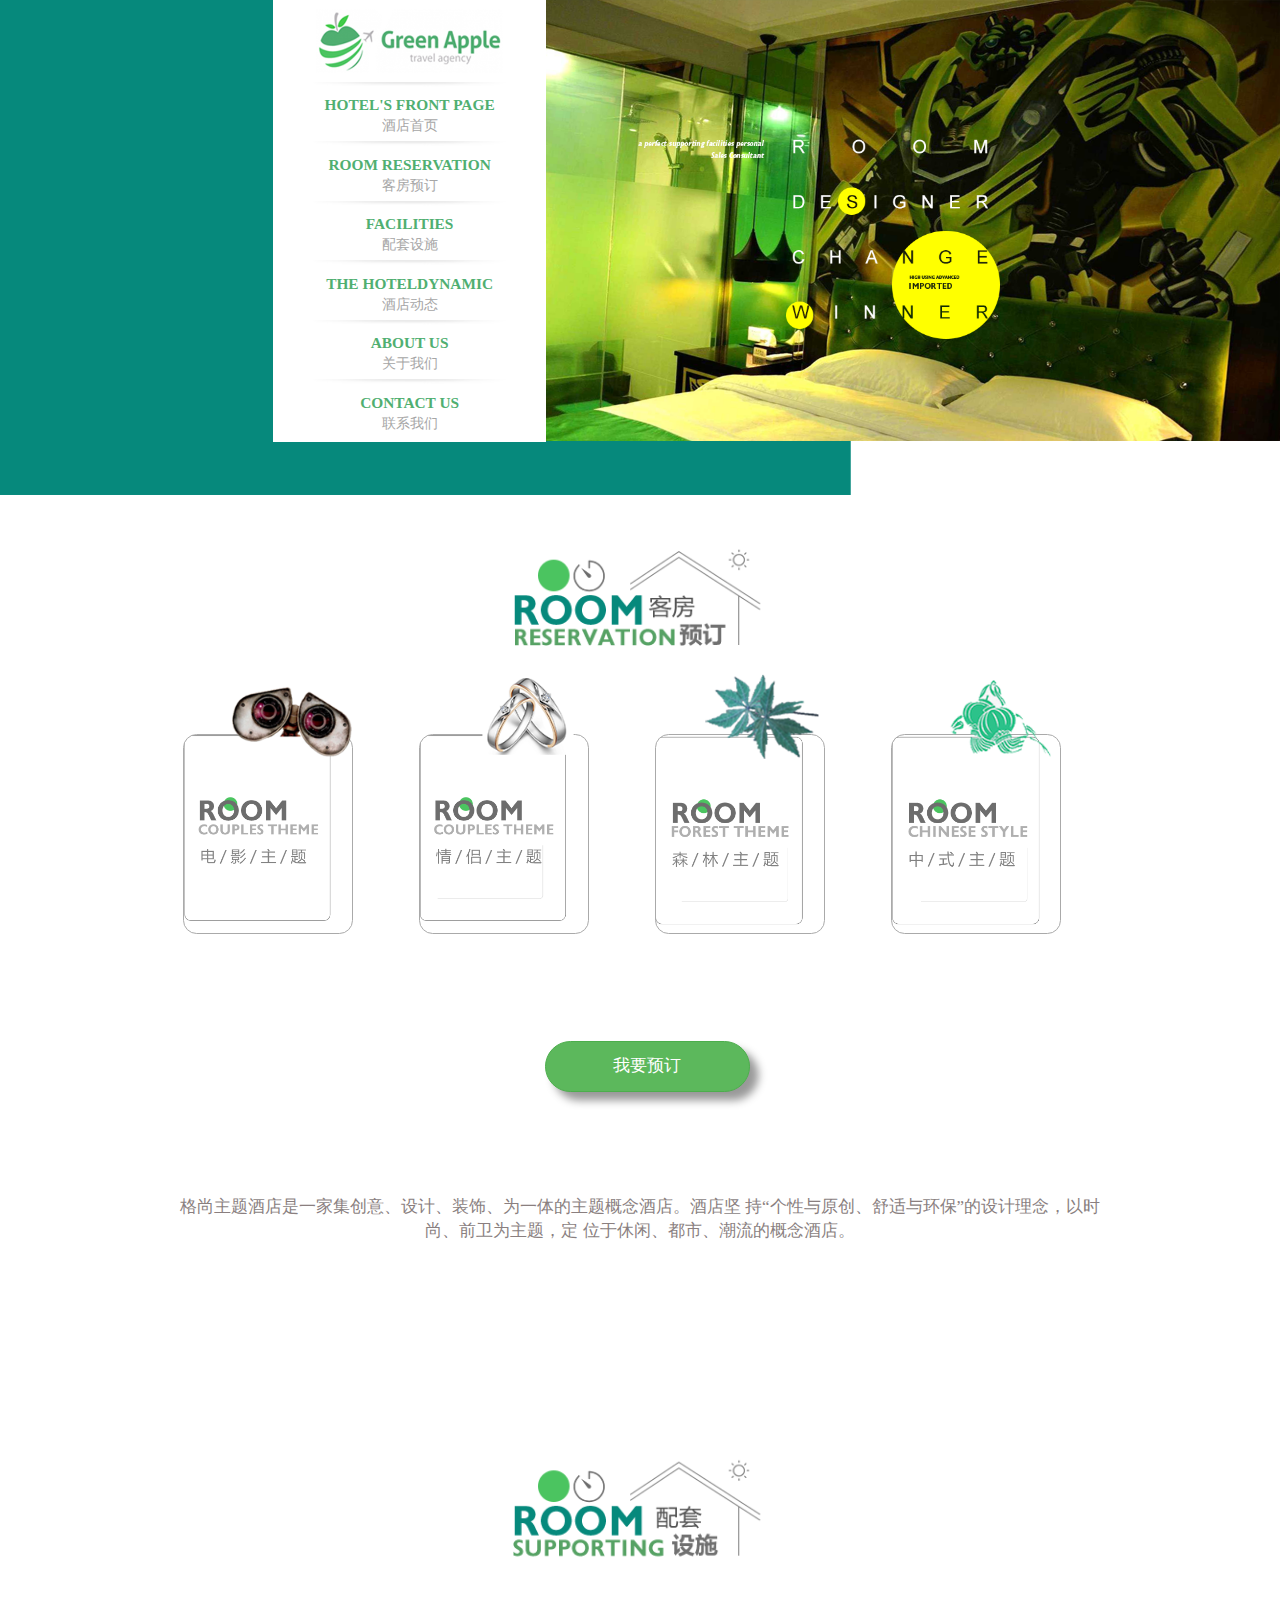
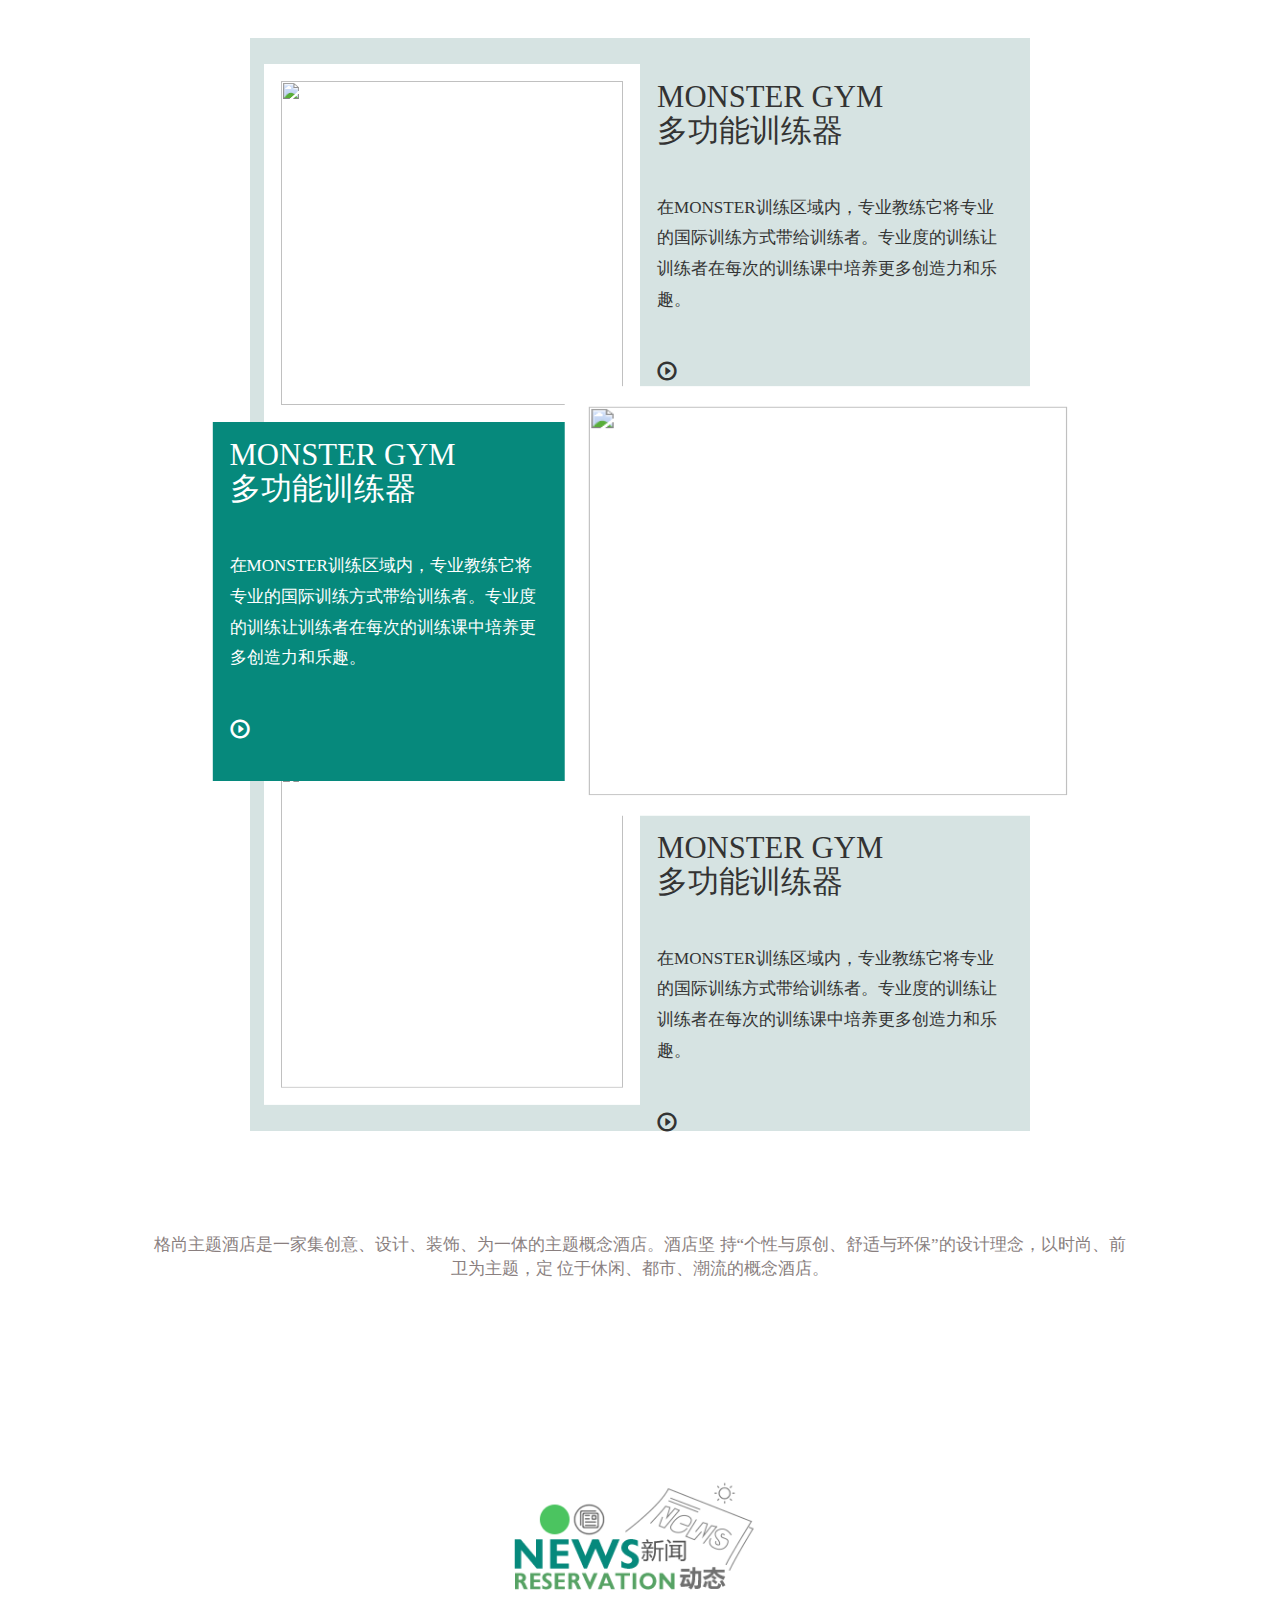
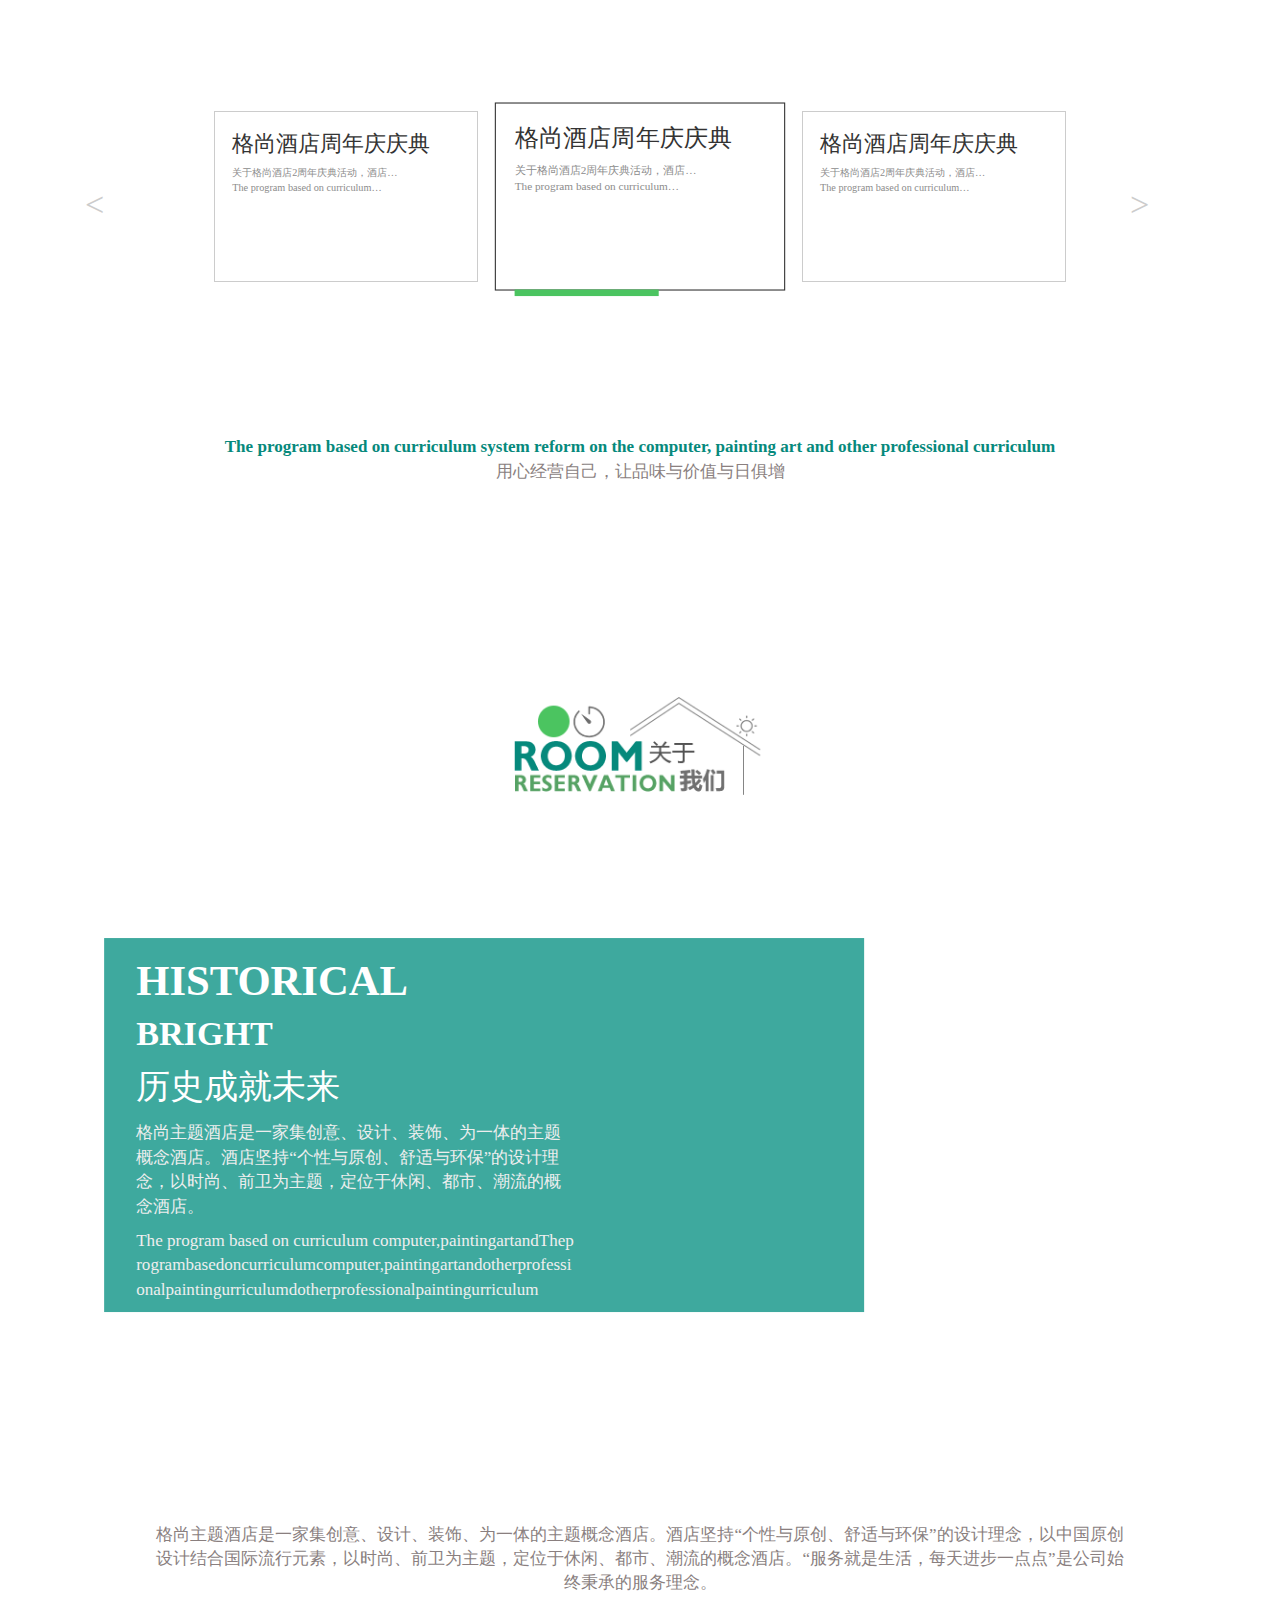
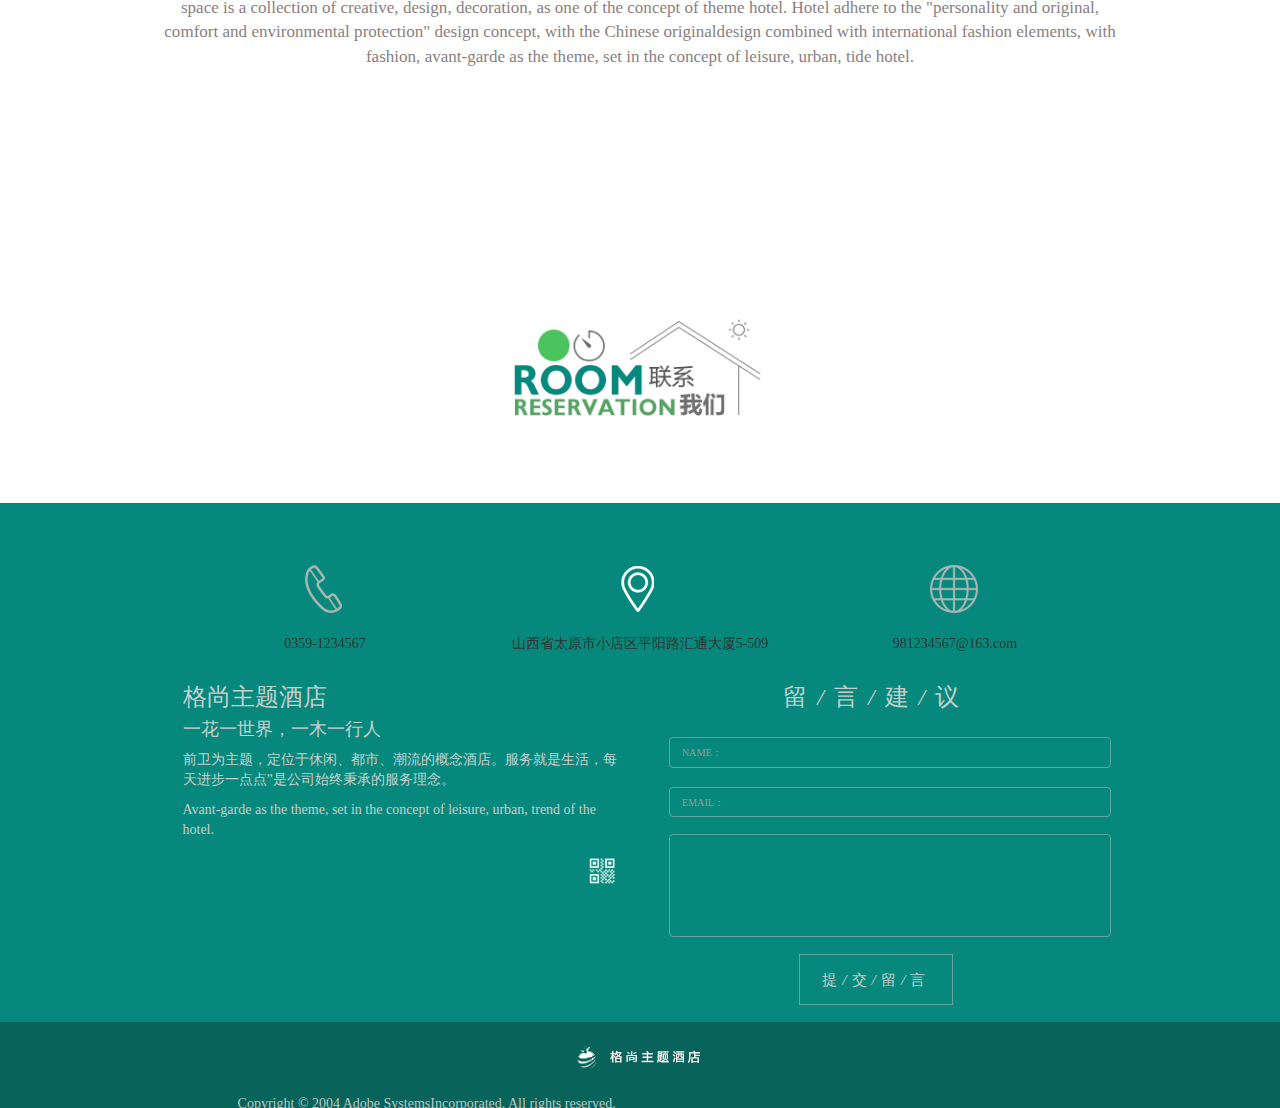
==== commit 3163f682: "'d'" ====
--- a/index.html
+++ b/index.html
@@ -216,61 +216,31 @@
 				<p class="col-xs-12 q-re-head">
 					<img class="img-responsive center-block" src="img/icon-3.png" alt="" />
 				</p>
-				<div class="q-ban col-xs-10 col-xs-push-1 visible-xs">
+				<div class="q-ban col-xs-12 visible-xs">
 					<div class="q-left col-xs-1">&lt;</div>
 					<div class="q-ban1 col-xs-10">
 						<div class="q-img" id="q-active-r">
 							<img src="img/q-ban1-s.png" alt="" />
-							<!--<div class="q-font">
-								<h3>格尚酒店周年庆庆典</h3>
-								<p>关于格尚酒店2周年庆典活动，酒店特此举……</p>
-								<p>The program based on curriculum system……</p>
-							</div>-->
 							<div class="q-green"></div>
 						</div>
 						<div class="q-img">
 							<img src="img/q-ban1-s.png" alt="" />
-							<!--<div class="q-font">
-								<h3>格尚酒店周年庆庆典</h3>
-								<p>关于格尚酒店2周年庆典活动，酒店特此举……</p>
-								<p>The program based on curriculum system……</p>
-							</div>-->
 							<div class="q-green"></div>
 						</div>
 						<div class="q-img">
 							<img src="img/q-ban1-s.png" alt="" />
-							<!--<div class="q-font">
-								<h3>格尚酒店周年庆庆典</h3>
-								<p>关于格尚酒店2周年庆典活动，酒店特此举……</p>
-								<p>The program based on curriculum system……</p>
-							</div>-->
 							<div class="q-green"></div>
 						</div>
 						<div class="q-img">
 							<img src="img/q-ban1-s.png" alt="" />
-							<!--<div class="q-font">
-								<h3>格尚酒店周年庆庆典</h3>
-								<p>关于格尚酒店2周年庆典活动，酒店特此举……</p>
-								<p>The program based on curriculum system……</p>
-							</div>-->
 							<div class="q-green"></div>
 						</div>
 						<div class="q-img">
 							<img src="img/q-ban1-s.png" alt="" />
-							<!--<div class="q-font">
-								<h3>格尚酒店周年庆庆典</h3>
-								<p>关于格尚酒店2周年庆典活动，酒店特此举……</p>
-								<p>The program based on curriculum system……</p>
-							</div>-->
 							<div class="q-green"></div>
 						</div>
 						<div class="q-img">
 							<img src="img/q-ban1-s.png" alt="" />
-							<!--<div class="q-font">
-								<h3>格尚酒店周年庆庆典</h3>
-								<p>关于格尚酒店2周年庆典活动，酒店特此举……</p>
-								<p>The program based on curriculum system……</p>
-							</div>-->
 							<div class="q-green"></div>
 						</div>
 					</div>
@@ -371,7 +341,7 @@
 				<p class="col-xs-12 q-re-head">
 					<img class="img-responsive center-block" src="img/icon-5.png" alt="" />
 				</p>
-				<div class="q-c-box visible-xs">
+				<div class="col-xs-12 q-c-box visible-xs">
 					<div class="q-c-boxs">
 						<span>
 							<img src="img/q-ditu.png" alt="" />
@@ -452,8 +422,8 @@
 			</div>		
 		</div>
 		<footer>
-			<div class="col-xs-push-4 col-sm-push-2 col-sm-3 q-head">
-				<img class="img-responsive" src="img/foot-01.png" alt="" />
+			<div class="col-xs-12 q-head">
+				<img class="img-responsive center-block" src="img/foot-01.png" alt="" />
 			</div>
 			<p class="col-xs-12 col-sm-8">
 				Copyright © 2004 Adobe SystemsIncorporated.<br class="visible-xs"> All rights reserved.
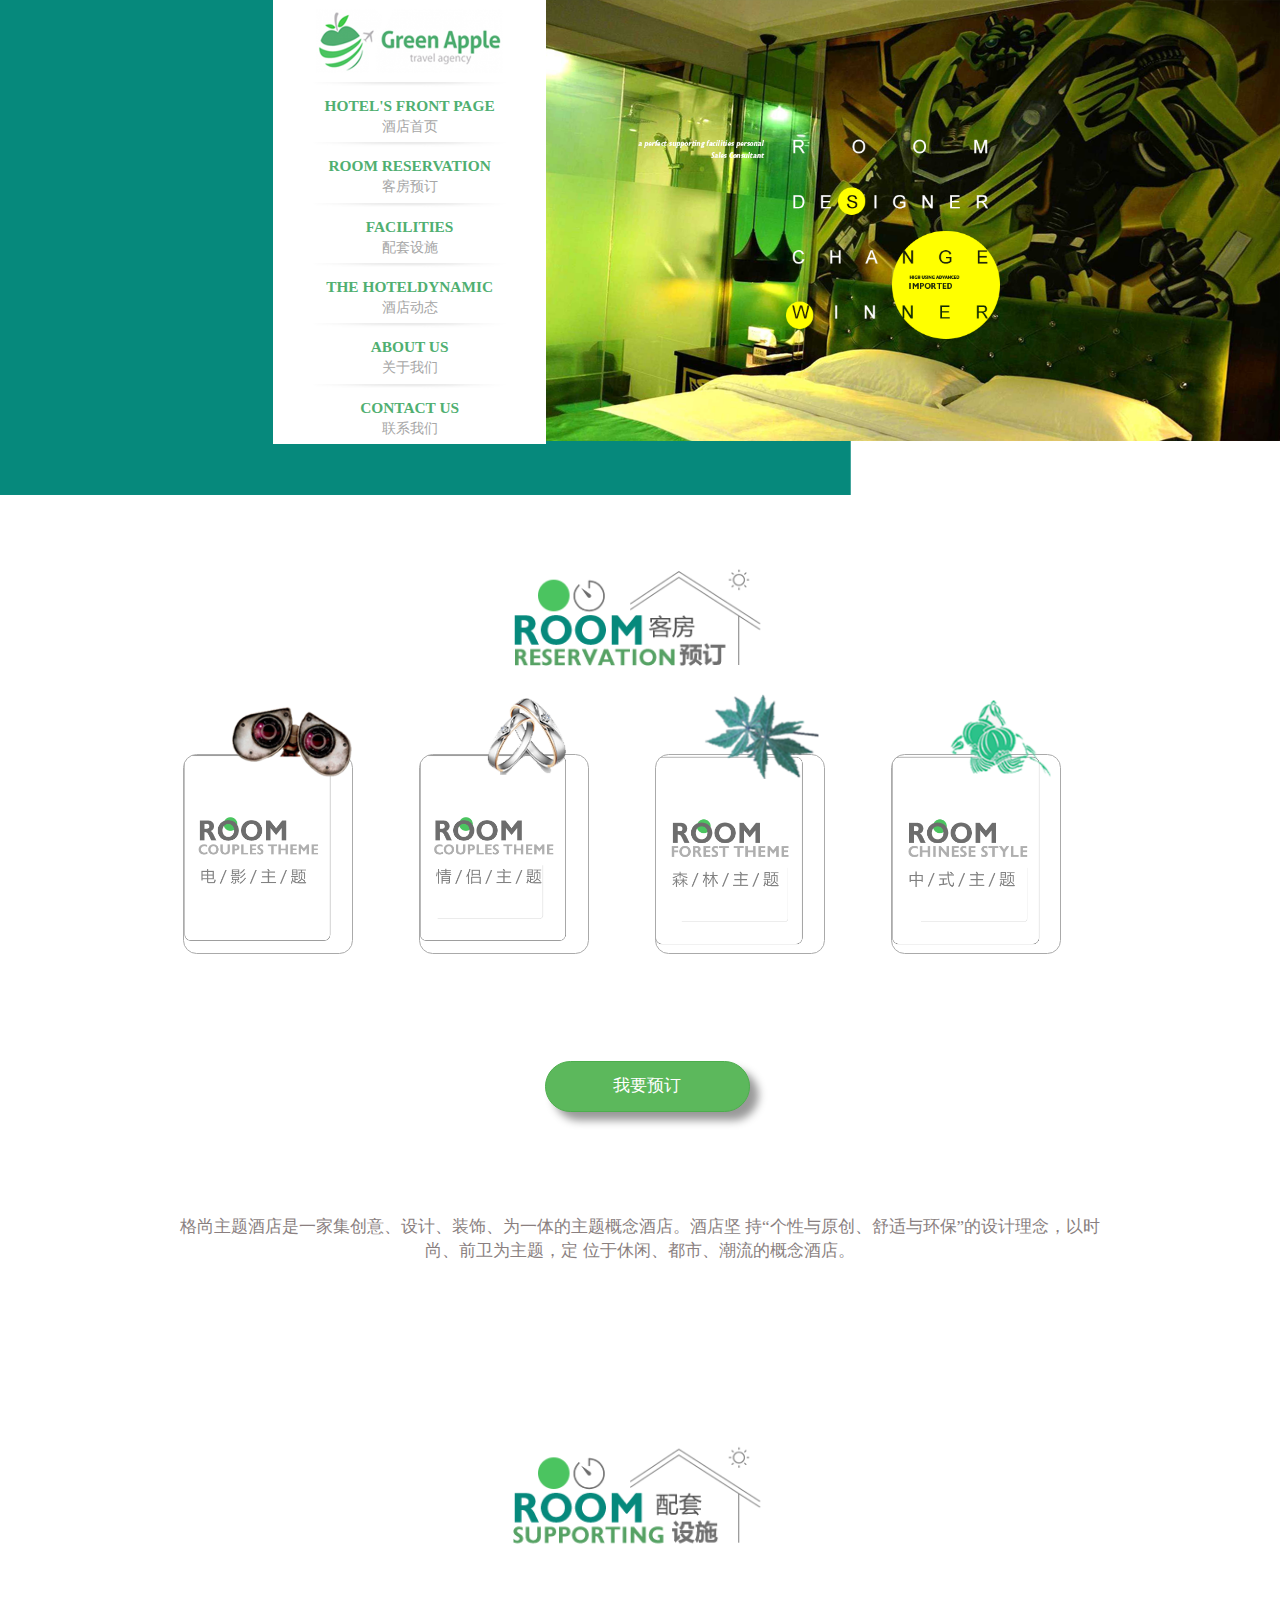
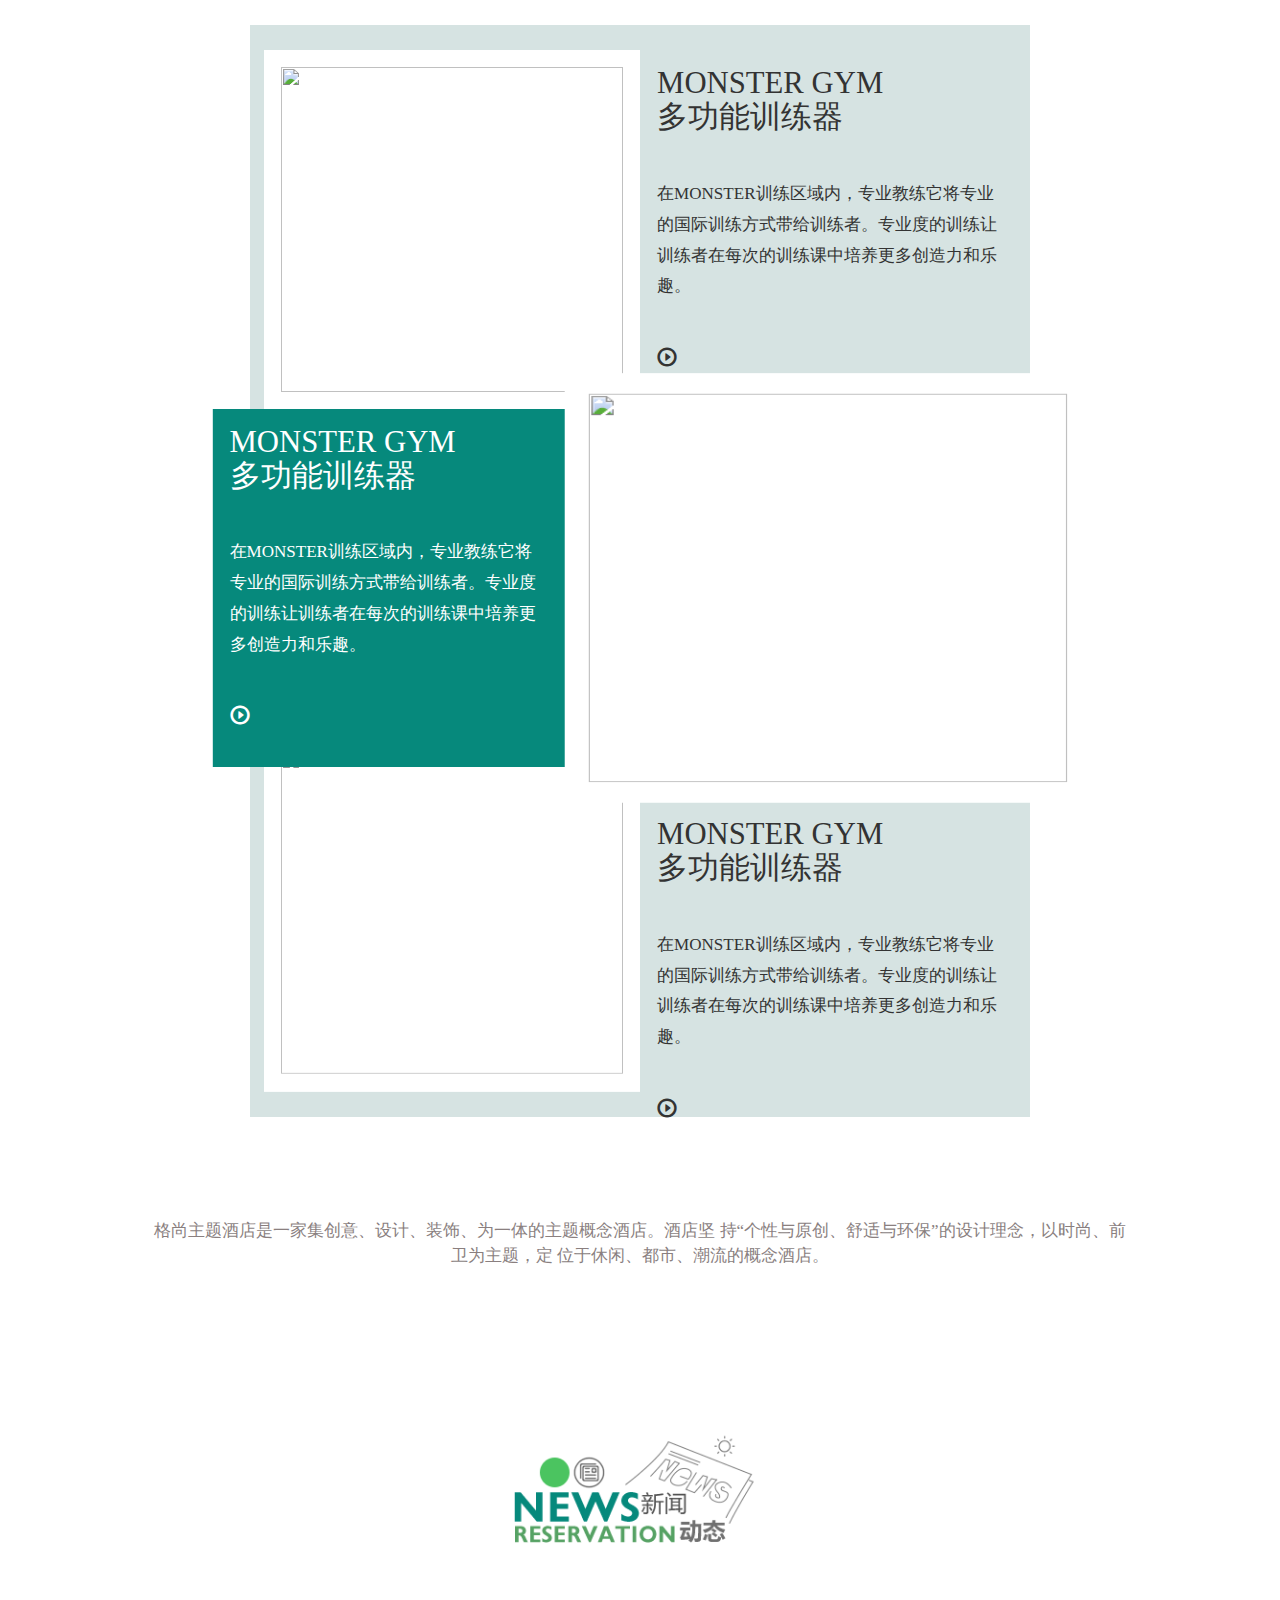
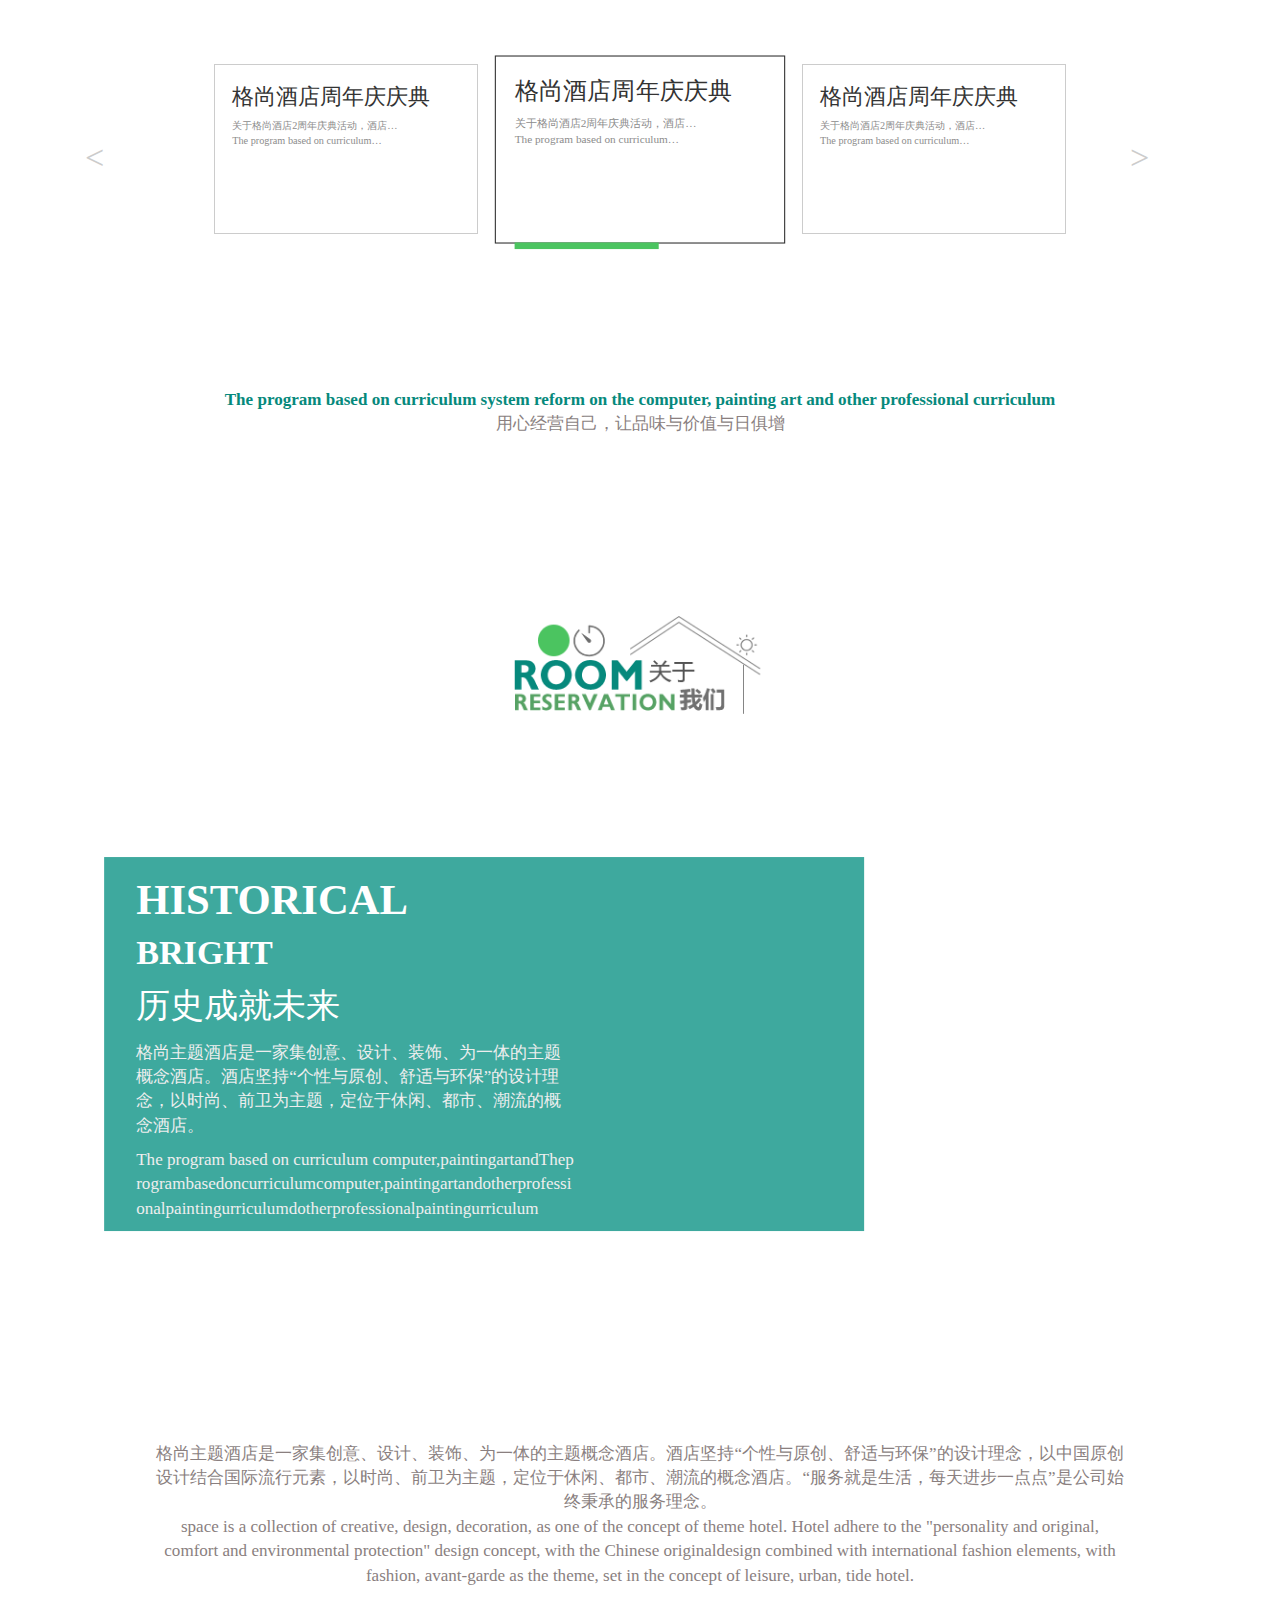
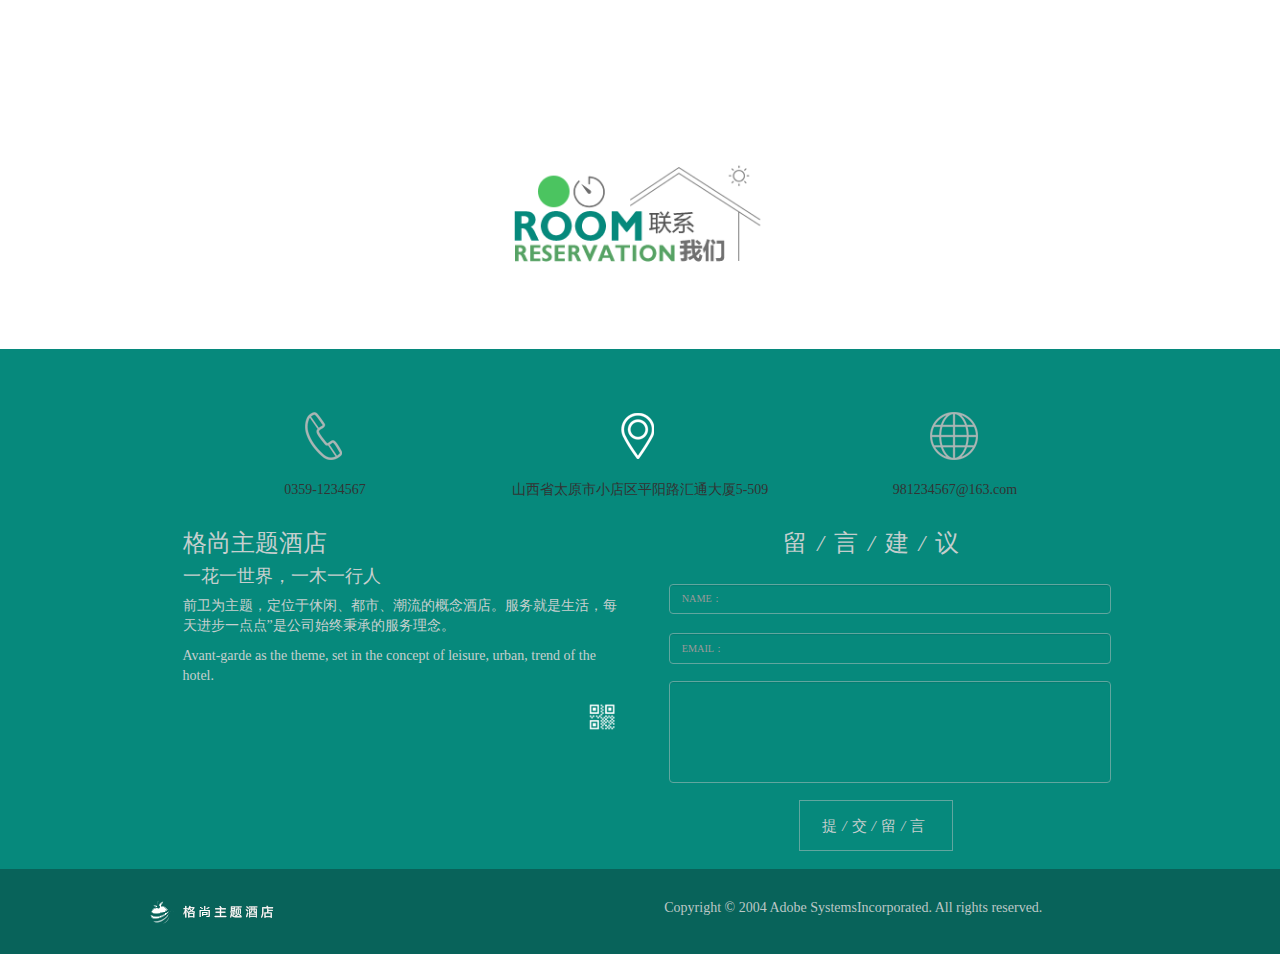
==== commit b35ecd94: "'o'" ====
--- a/index.html
+++ b/index.html
@@ -422,7 +422,7 @@
 			</div>		
 		</div>
 		<footer>
-			<div class="col-xs-12 q-head">
+			<div class="col-xs-12 col-sm-4 q-head">
 				<img class="img-responsive center-block" src="img/foot-01.png" alt="" />
 			</div>
 			<p class="col-xs-12 col-sm-8">
--- a/css/common.css
+++ b/css/common.css
@@ -14,7 +14,7 @@
 }
 
 .q-header {
-  height: 10.9rem;
+  height: auto;
   background: url(../img/q-header.png) no-repeat;
   background-size: 100%;
   overflow: hidden;
@@ -70,6 +70,15 @@
 @media screen and (min-width: 768px) {
   footer {
     height: 0.5rem;
+    padding: 0;
+    display: flex;
+    align-items: center;
+  }
+  footer .q-contant {
+    margin-top: 2rem;
+  }
+  footer p {
+    line-height: .52rem;
   }
 }
 
@@ -78,7 +87,7 @@
   top: 0;
   left: 1.6rem;
   width: 1.6rem;
-  height: 2.59rem;
+  height: auto;
   background: #fff;
 }
 
@@ -96,13 +105,13 @@
 }
 
 .q-headFont > div {
-  height: 2rem;
+  height: auto;
   background: url(../img/q-nav.png) no-repeat;
   background-size: 100%;
 }
 
 .q-headFont > div p {
-  height: .29rem;
+  height: .295rem;
   background: url(../img/q-shadow.png) no-repeat;
   background-size: 100%;
   padding-top: .1rem;
--- a/css/index.css
+++ b/css/index.css
@@ -5,6 +5,10 @@
 
 .q-reserve {
   background: #fff;
+}
+
+.q-reserve .q-re-head {
+  margin-top: 20px;
 }
 
 .q-reserve .q-re-head img {
@@ -26,9 +30,9 @@
   text-align: center;
   margin-top: .2rem;
   color: #8a7f7f;
-  padding: .4rem 0;
-  height: 1.6rem;
-  background: url(../img/q-yuding-shadow.png) no-repeat center;
+  padding: .4rem 0 .6rem;
+  height: auto;
+  background: url(../img/q-yuding-shadow.png) no-repeat bottom;
 }
 
 p.q-shishang span {
@@ -46,6 +50,7 @@
 
 .q-room1 > div:hover .q-money {
   opacity: 1;
+  transform: rotateX(0deg);
 }
 
 .q-room1 > div .q-room-s1 {
@@ -81,12 +86,15 @@
   background: url(../img/q-room1.png) 0 -0.12rem;
   background-size: 100%;
   position: relative;
+  perspective: 2000px;
 }
 
 .q-money {
   position: absolute;
   opacity: 0;
-  transition: opacity .3s;
+  transform-origin: center top;
+  transform: rotateX(90deg);
+  transition: opacity .3s,transform .3s;
   text-align: center;
   bottom: 0;
   left: 0;
@@ -203,6 +211,19 @@
 .q-facility .q-f-box .q-f-sbox .q-f-ssbox span {
   font-size: .18rem;
   cursor: pointer;
+  animation: move 1s linear infinite;
+}
+
+@keyframes move {
+  0% {
+    transform: translateY(-0.1rem);
+  }
+  50% {
+    transform: translateY(0.1rem);
+  }
+  100% {
+    transform: translateY(-0.1rem);
+  }
 }
 
 .q-facility .q-f-box .q-f-sbox:nth-child(1) .q-f-ssbox:nth-child(1) {
@@ -574,7 +595,7 @@
 }
 
 .q-about p.q-shishang {
-  height: 2.4rem !important;
+  height: auto;
   font-size: .1rem !important;
 }
 
@@ -592,6 +613,7 @@
 
 .q-c-box {
   background: #06897c;
+  margin-top: 0rem;
 }
 
 .q-c-box .q-c-boxs {
@@ -610,7 +632,7 @@
 
 .q-c-box .q-erWei {
   background: #06897c;
-  padding: 0 .9rem;
+  padding: 0 .3rem;
   color: #c6cfce;
 }
 
@@ -621,7 +643,7 @@
 }
 
 .q-c-box .q-input {
-  padding: 0 .9rem .4rem;
+  padding: 0 .3rem .4rem;
 }
 
 .q-c-box .q-input h3 {
